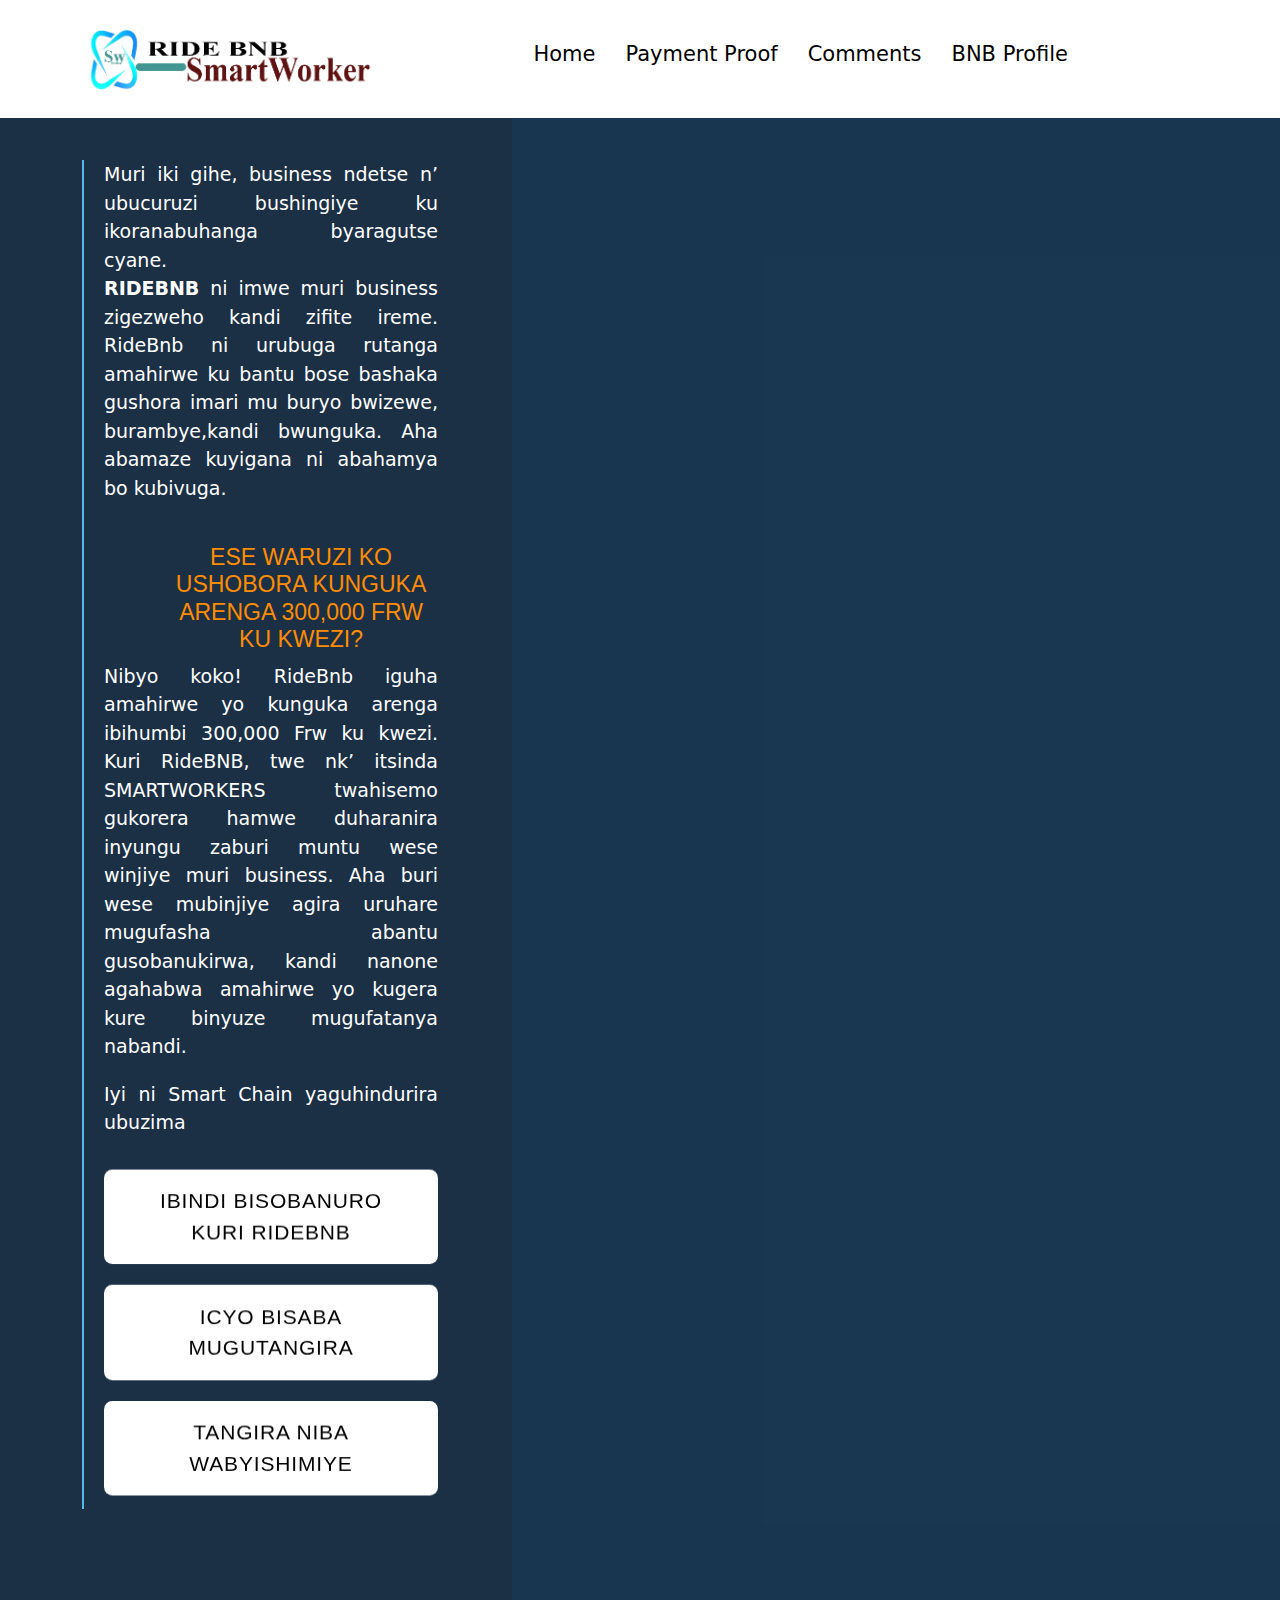
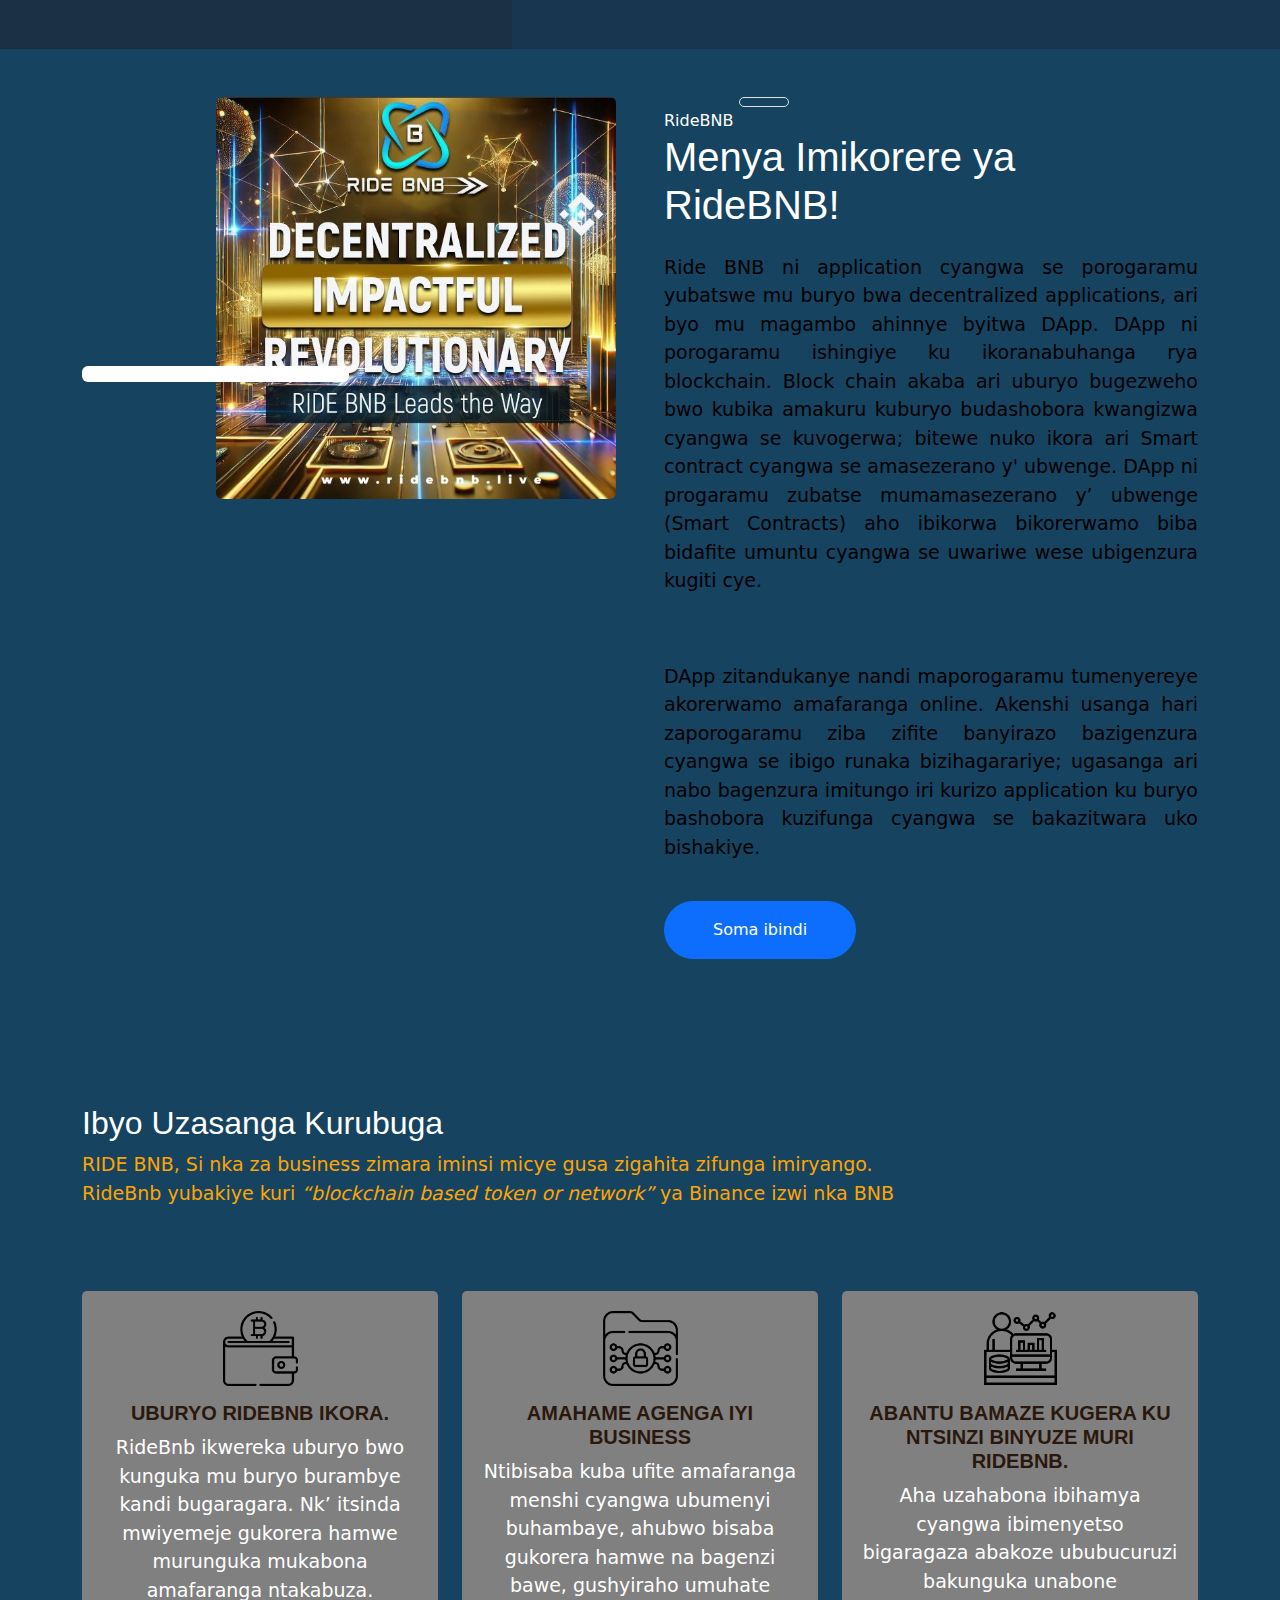
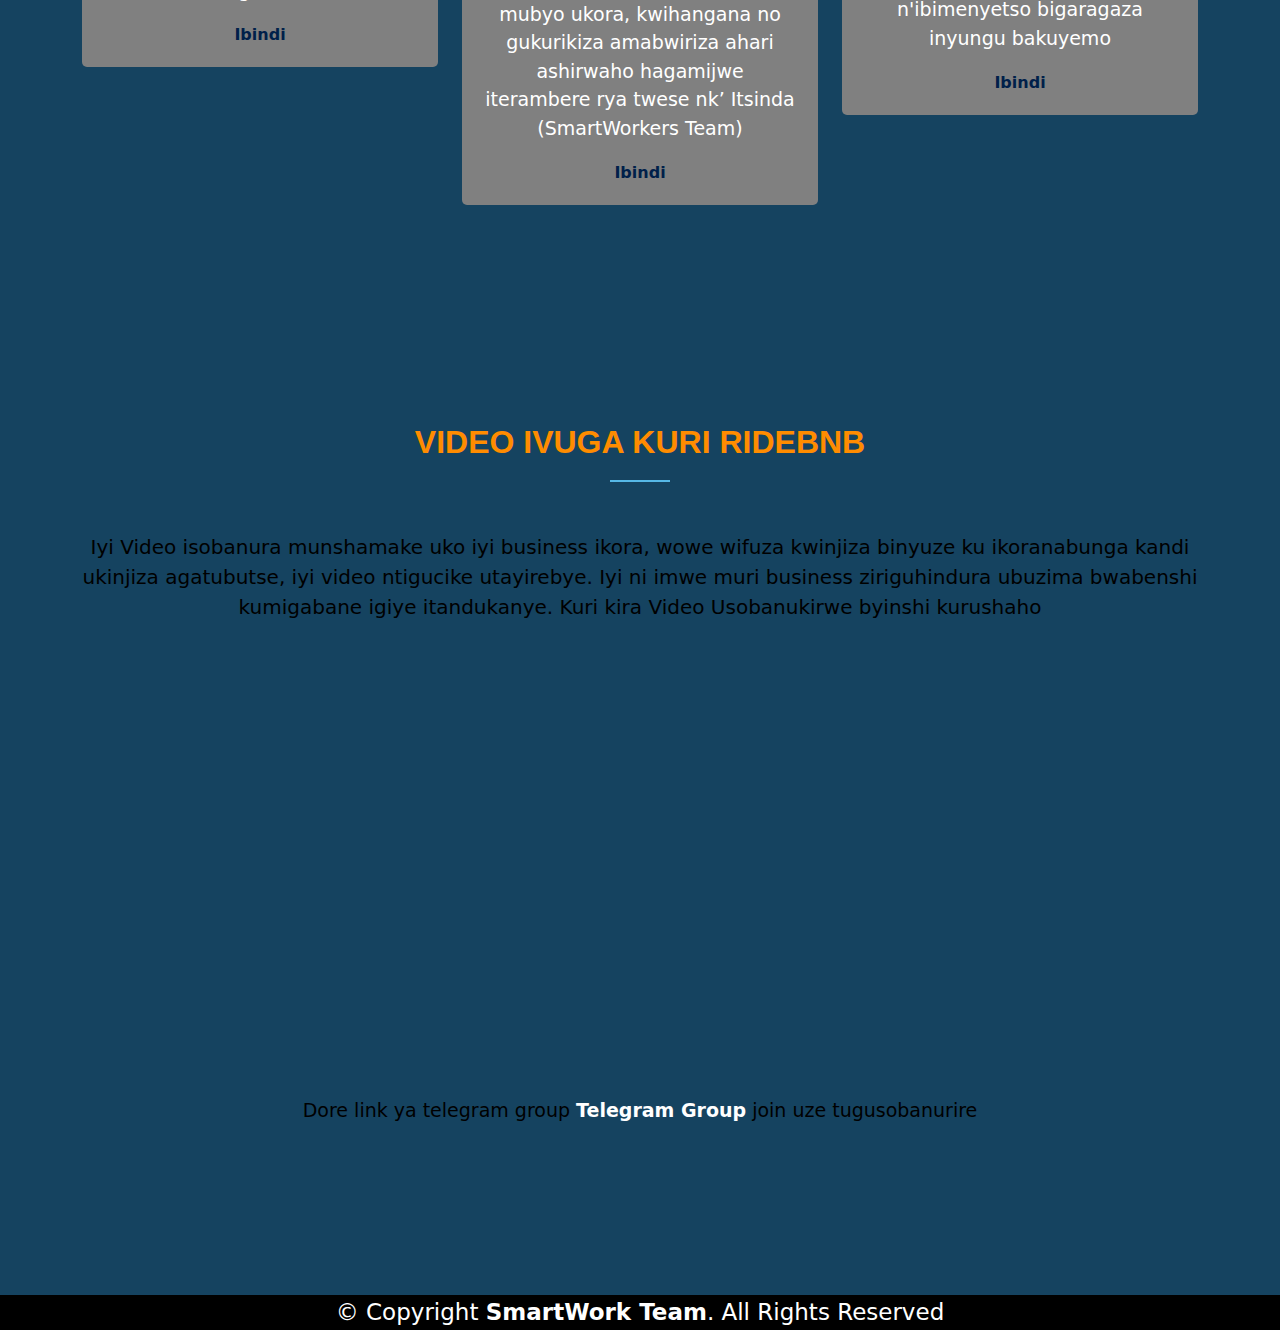
==== index.html @ 7c477621 "index.html" ====
<!DOCTYPE html>
<html lang="en">
<meta http-equiv="content-type" content="text/html;charset=UTF-8" />
<head>
  <meta charset="utf-8">
  <meta content="width=device-width, initial-scale=1.0" name="viewport">
  
  <title>RIDEBNB SmartWorkers</title>  
  
  <link href="favicon.png" rel="icon">

  <!-- Google Fonts -->
  <link rel="preconnect" href="https://fonts.googleapis.com/">
  <link rel="preconnect" href="https://fonts.gstatic.com/" crossorigin>
  

  <!-- Vendor CSS Files --><link href="bootstrap.min.css" rel="stylesheet">
  <link href="bootstrap-icons.css" rel="stylesheet">
  <link href="aos.css" rel="stylesheet">
  <link href="glightbox.min.css" rel="stylesheet">
  <link href="swiper-bundle.min.css" rel="stylesheet">
  <link href="remixicon.css" rel="stylesheet">
  
  <!-- Template Main CSS File -->
  <link href="main.css" rel="stylesheet">


  
  
</head>

<body style="background-color:  #154360;">
    
 <header style="background-color:  white;" id="header" class="header d-flex align-items-center fixed-top">
    <div class="container-fluid container-xl d-flex align-items-center justify-content-between">

      <a  href="index.html" class="logo d-flex align-items-center">
        <img src="logo_blanc_v2.png" alt="SmartWorkers team">
      </a>

      <i class="mobile-nav-toggle mobile-nav-show bi bi-list">👇</i>
      <i class="mobile-nav-toggle mobile-nav-hide d-none bi bi-x">❌</i>

      <nav id="navbar" class="navbar">
        <ul>
          <li><a  style="color: black; font-size: 21px;" href="index.html">Home</a></li>
          
          <li><a  style="color: black; font-size: 21px;" href="services.html">Payment Proof </a></li>
          
          <li><a  style="color: black; font-size: 21px;" href="comments.html">Comments</a></li>
           <li><a   style="color: black; font-size: 21px;" href="RideBnB 2.0 New.pdf">BNB Profile</a></li>
           <li><a  href="live.html" class="glightbox btn-watch-video d-flex align-items-center"><img src="live.gif"   alt="" width="100px"></a></li>
        </ul>
      </nav><!-- .navbar -->
    </div>
    
  </header><!-- End Header -->
  <!-- ======= Hero Section ======= -->
 <!-- ======= Hero Section ======= -->
  <section id="hero" class="hero d-flex align-items-center">
    <div class="container">
      <div class="row">
        <div class="col-xl-4">
         
          <blockquote data-aos="fade-up" data-aos-delay="100">
            <p>Muri iki gihe, business ndetse n’ ubucuruzi bushingiye ku ikoranabuhanga byaragutse cyane.<br>
<b >RIDEBNB</b> ni imwe muri business zigezweho kandi zifite ireme</b>. RideBnb ni urubuga rutanga amahirwe ku bantu bose bashaka gushora imari mu buryo bwizewe, burambye,kandi bwunguka. Aha abamaze kuyigana ni abahamya bo kubivuga. </p> <br><h4 style="color:darkorange; text-align:center;">ESE WARUZI KO USHOBORA KUNGUKA ARENGA 300,000 FRW KU KWEZI?</h4>  
            <p>Nibyo koko! RideBnb iguha amahirwe yo kunguka arenga ibihumbi  300,000 Frw ku kwezi.
 Kuri RideBNB, twe nk’ itsinda SMARTWORKERS twahisemo gukorera hamwe duharanira inyungu zaburi muntu wese winjiye muri business. Aha buri wese mubinjiye agira uruhare mugufasha abantu gusobanukirwa, kandi nanone agahabwa amahirwe yo kugera
kure binyuze mugufatanya nabandi. </p>
            <p>Iyi ni Smart Chain yaguhindurira ubuzima</p>
<mainn>
  <a href="about.html"><button><spann>Ibindi bisobanuro kuri RideBNB</spann></button></a>
    <a href="ibisabwa.html"><button>Icyo bisaba Mugutangira</button></a>
    <a href="error.html"><button>Tangira niba wabyishimiye</button></a>
</mainn>
            <p></p>
            <p></p>
          </blockquote>
          

        </div>
        
      
    </div>
  </section><!-- End Hero Section -->




<!-- About Start -->
    <div style="background-color:  #154360; color:white" class="container-xxl py-5">
        <div class="container">
            <div class="row g-5">
                <div class="col-lg-6 wow fadeIn" data-wow-delay="0.1s">
                    <div class="d-flex flex-column">
                        <img class="img-fluid rounded w-75 align-self-end" src="about-1.jpg" alt="">
                        <img class="img-fluid rounded w-50 bg-white pt-3 pe-3" src="https://www.r2r.pro/hero.png" alt="" style="margin-top: -25%;">
                    </div>
                </div>
                <div class="col-lg-6 wow fadeIn" data-wow-delay="0.5s">
                 RideBNB
                    <p class="d-inline-block border rounded-pill py-1 px-4"> </p>
                    <h1 class="mb-4" >Menya Imikorere ya RideBNB!</h1>
                    <p style="color:black; text-align: justify;">Ride BNB ni application cyangwa se porogaramu yubatswe mu buryo bwa decentralized applications, ari byo mu magambo ahinnye byitwa DApp. DApp ni porogaramu ishingiye ku 
ikoranabuhanga rya blockchain. Block chain akaba ari uburyo bugezweho bwo kubika amakuru kuburyo budashobora kwangizwa cyangwa se kuvogerwa; bitewe nuko ikora ari 
Smart contract cyangwa se amasezerano y' ubwenge. DApp ni progaramu zubatse mumamasezerano y’ ubwenge (Smart Contracts) aho ibikorwa bikorerwamo biba bidafite umuntu cyangwa se uwariwe wese ubigenzura kugiti cye. </p><br><br>
                    <p style="color:black;  text-align: justify;" class="mb-4">DApp zitandukanye nandi maporogaramu tumenyereye akorerwamo amafaranga online. Akenshi usanga hari zaporogaramu ziba zifite banyirazo bazigenzura cyangwa se ibigo  runaka bizihagarariye; ugasanga ari nabo bagenzura imitungo iri kurizo application ku buryo bashobora kuzifunga cyangwa se bakazitwara uko bishakiye. </p>
                    <p>
                    <a class="btn btn-primary rounded-pill py-3 px-5 mt-3" href="about.html">Soma ibindi</a>
                </div>
            </div>
        </div>
    </div>
    <!-- About End -->



  <br>  <br>
  <section class="service_section layout_padding" style="background-image: url('https://i.makeagif.com/media/5-16-2018/WIKVPz.gif');">
     <svg id="underwater-scene" xmlns="http://www.w3.org/2000/svg">
    <div class="service_container" >
      <div class="container ">
        <div class="heading_container heading_center" style="margin-top:-20%">
          <h2 style="color:White">  <br>  <br>
            Ibyo <span style="color:White;" > Uzasanga Kurubuga</span>
          </h2>
          <p style="color:orange;>
            <b style="color:red; font-size: 20px;"> RIDE BNB,</b> Si nka za business zimara iminsi micye gusa zigahita zifunga imiryango.<br>
RideBnb yubakiye kuri <i>“blockchain based token or network”</i> ya Binance izwi nka BNB
          </p>
        </div>
        <div class="row">
          <div class="col-md-4 ">
            <div class="box ">
              <div class="img-box">
                <img src="s1.png" alt="">
              </div>
              <div class="detail-box">
                <h5>
                  Uburyo RideBnb ikora.
                </h5>
                <p>
                  RideBnb ikwereka uburyo bwo kunguka mu buryo
burambye kandi bugaragara. Nk’ itsinda mwiyemeje gukorera hamwe
murunguka mukabona amafaranga ntakabuza. 
                </p>
                <a href="">
                  Ibindi
                </a>
              </div>
            </div>
          </div>
          <div class="col-md-4 ">
            <div class="box ">
              <div class="img-box">
                <img src="s2.png" alt="">
              </div>
              <div class="detail-box">
                <h5>
                  Amahame agenga iyi business
                </h5>
                <p>
                  Ntibisaba kuba ufite amafaranga menshi cyangwa ubumenyi buhambaye, ahubwo bisaba
gukorera hamwe na bagenzi bawe, gushyiraho umuhate mubyo ukora, kwihangana no
gukurikiza amabwiriza ahari ashirwaho hagamijwe iterambere rya twese nk’ Itsinda
(SmartWorkers Team)
                </p>
                <a href="">
                  Ibindi
                </a>
              </div>
            </div>
          </div>
          <div class="col-md-4 ">
            <div class="box ">
              <div class="img-box">
                <img src="s3.png" alt="">
              </div>
              <div class="detail-box" style="font-size: 16px;">
                <h5>
                  Abantu bamaze kugera ku ntsinzi binyuze muri RideBnb.

                </h5>
                <p>
                  Aha uzahabona ibihamya cyangwa ibimenyetso bigaragaza abakoze ububucuruzi bakunguka unabone n'ibimenyetso bigaragaza inyungu bakuyemo 
                </p>
                <a href="services.html">
                  Ibindi
                </a>
              </div>
            </div>
          </div>
        </div>
        
      </div>
    </div>
  </section>


  <main id="main">
    <!-- ======= Our Services Section ======= -->
  <br>  <br><section  id="services-list" class="services-list">
      <div class="container" data-aos="fade-up">

        <div class="section-header">
          <h2 style="color: darkorange;">VIDEO IVUGA KURI RIDEBNB</h2>

        </div>
<center>
 <p  style="font-size:20px; color:black;"> Iyi Video isobanura munshamake uko iyi business ikora, wowe wifuza kwinjiza binyuze ku ikoranabunga kandi ukinjiza agatubutse, iyi video ntigucike utayirebye.  Iyi ni imwe muri business ziriguhindura ubuzima bwabenshi kumigabane igiye itandukanye. Kuri kira Video Usobanukirwe byinshi kurushaho </p> <br> <br> <br>  

    <iframe width="70%" height="350" src="https://www.youtube.com/embed/AanN0QHMJmI?si=eK7J3JL9geTTSZDo" title="YouTube video player" frameborder="0" allow="accelerometer; autoplay; clipboard-write; encrypted-media; gyroscope; picture-in-picture; web-share" referrerpolicy="strict-origin-when-cross-origin" allowfullscreen></iframe>

    <p  style="color:black">Dore link ya telegram group <a href="https://t.me/+UYAE3NHgS7s4ZTBk"><b style="color:white"> Telegram Group</b></a> join uze tugusobanurire</p> 
  </div>
    <br><br><br>
   </center>

  </section>
  </main>
  <div class="footer-legal" style="background-color: black; height:100%">
  <div class="container">
    <div class="copyright" style="text-align:center; color:white; font-size:23px">
      &copy; Copyright <strong><span>SmartWork Team</span></strong>. All Rights Reserved
    </div>
    
 <!-- Vendor JS Files -->
  <script src="bootstrap.bundle.min.js"></script>
  <script src="aos.js"></script>
  <script src="glightbox.min.js"></script>
  <script src="swiper-bundle.min.js"></script>
  <script src="isotope.pkgd.min.js"></script>
  <script src="validate.js"></script>

  
  <script src="main.js"></script>


</body>

</html>
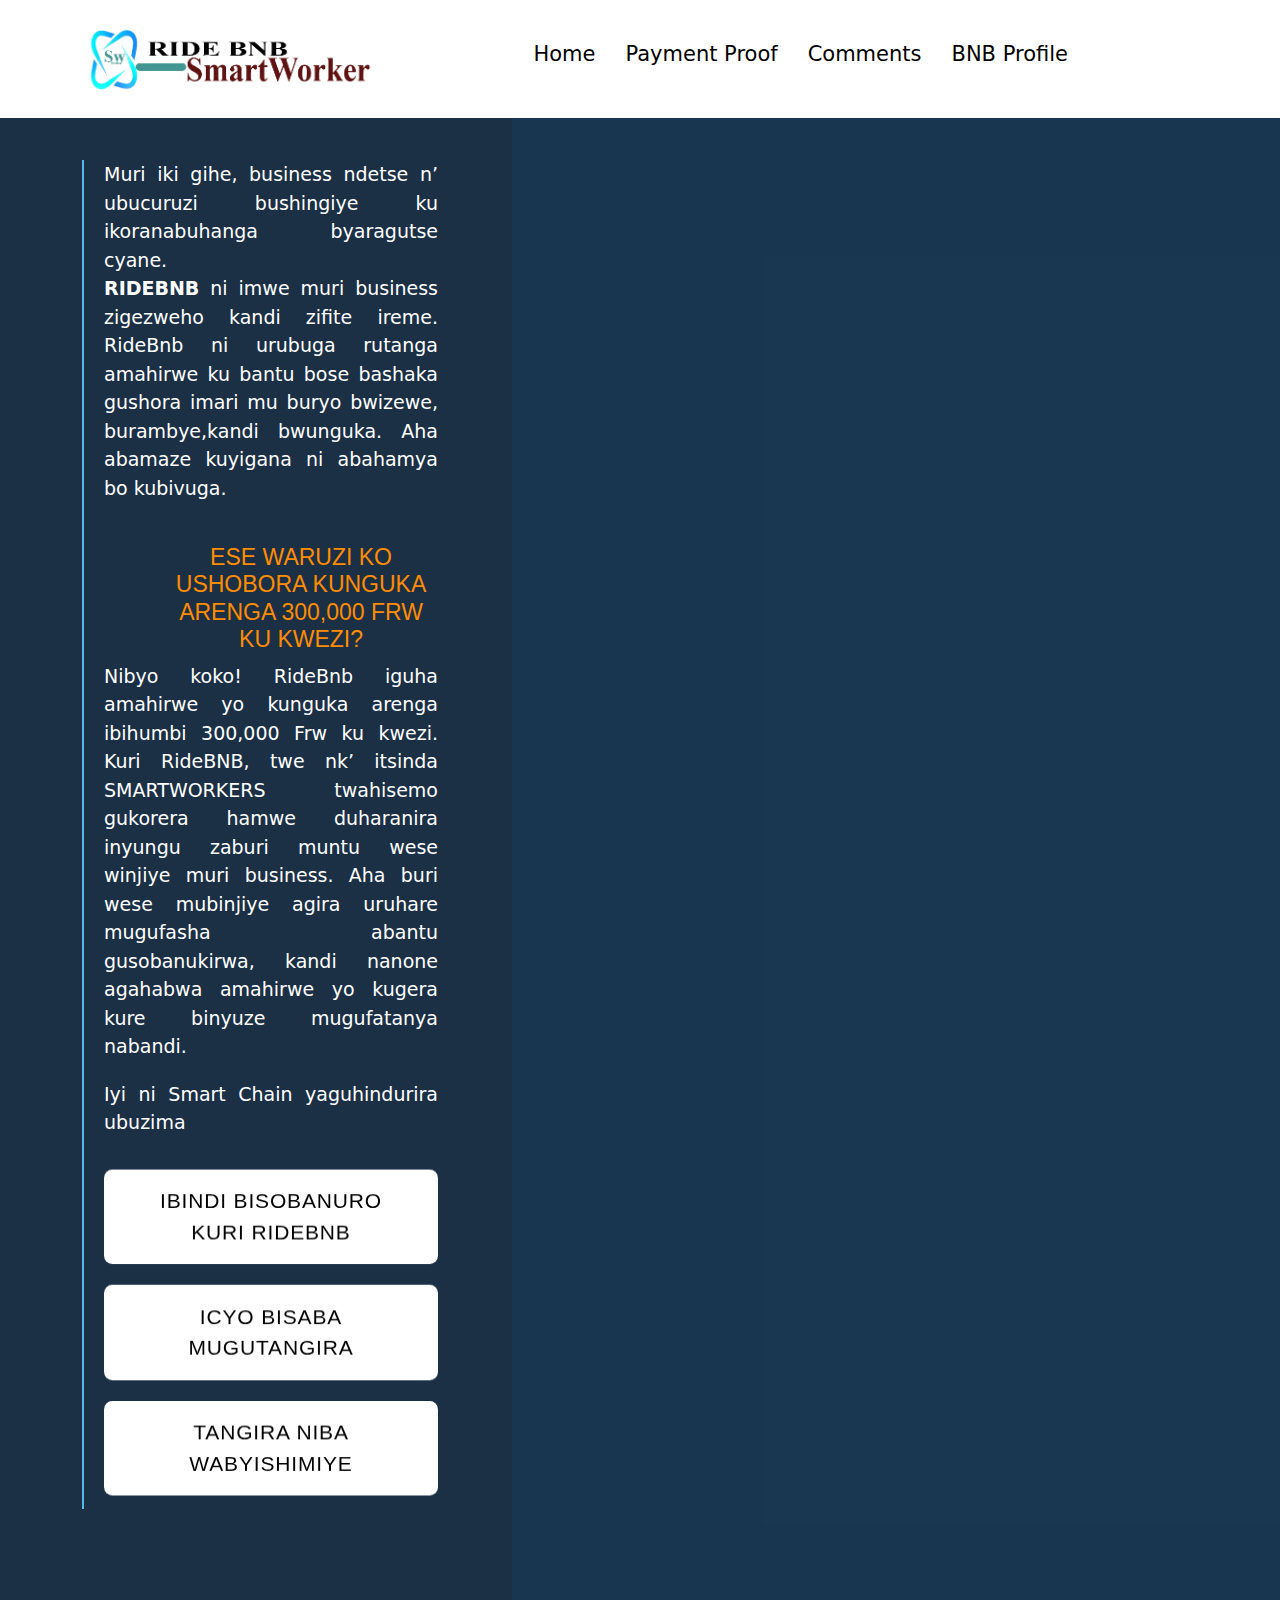
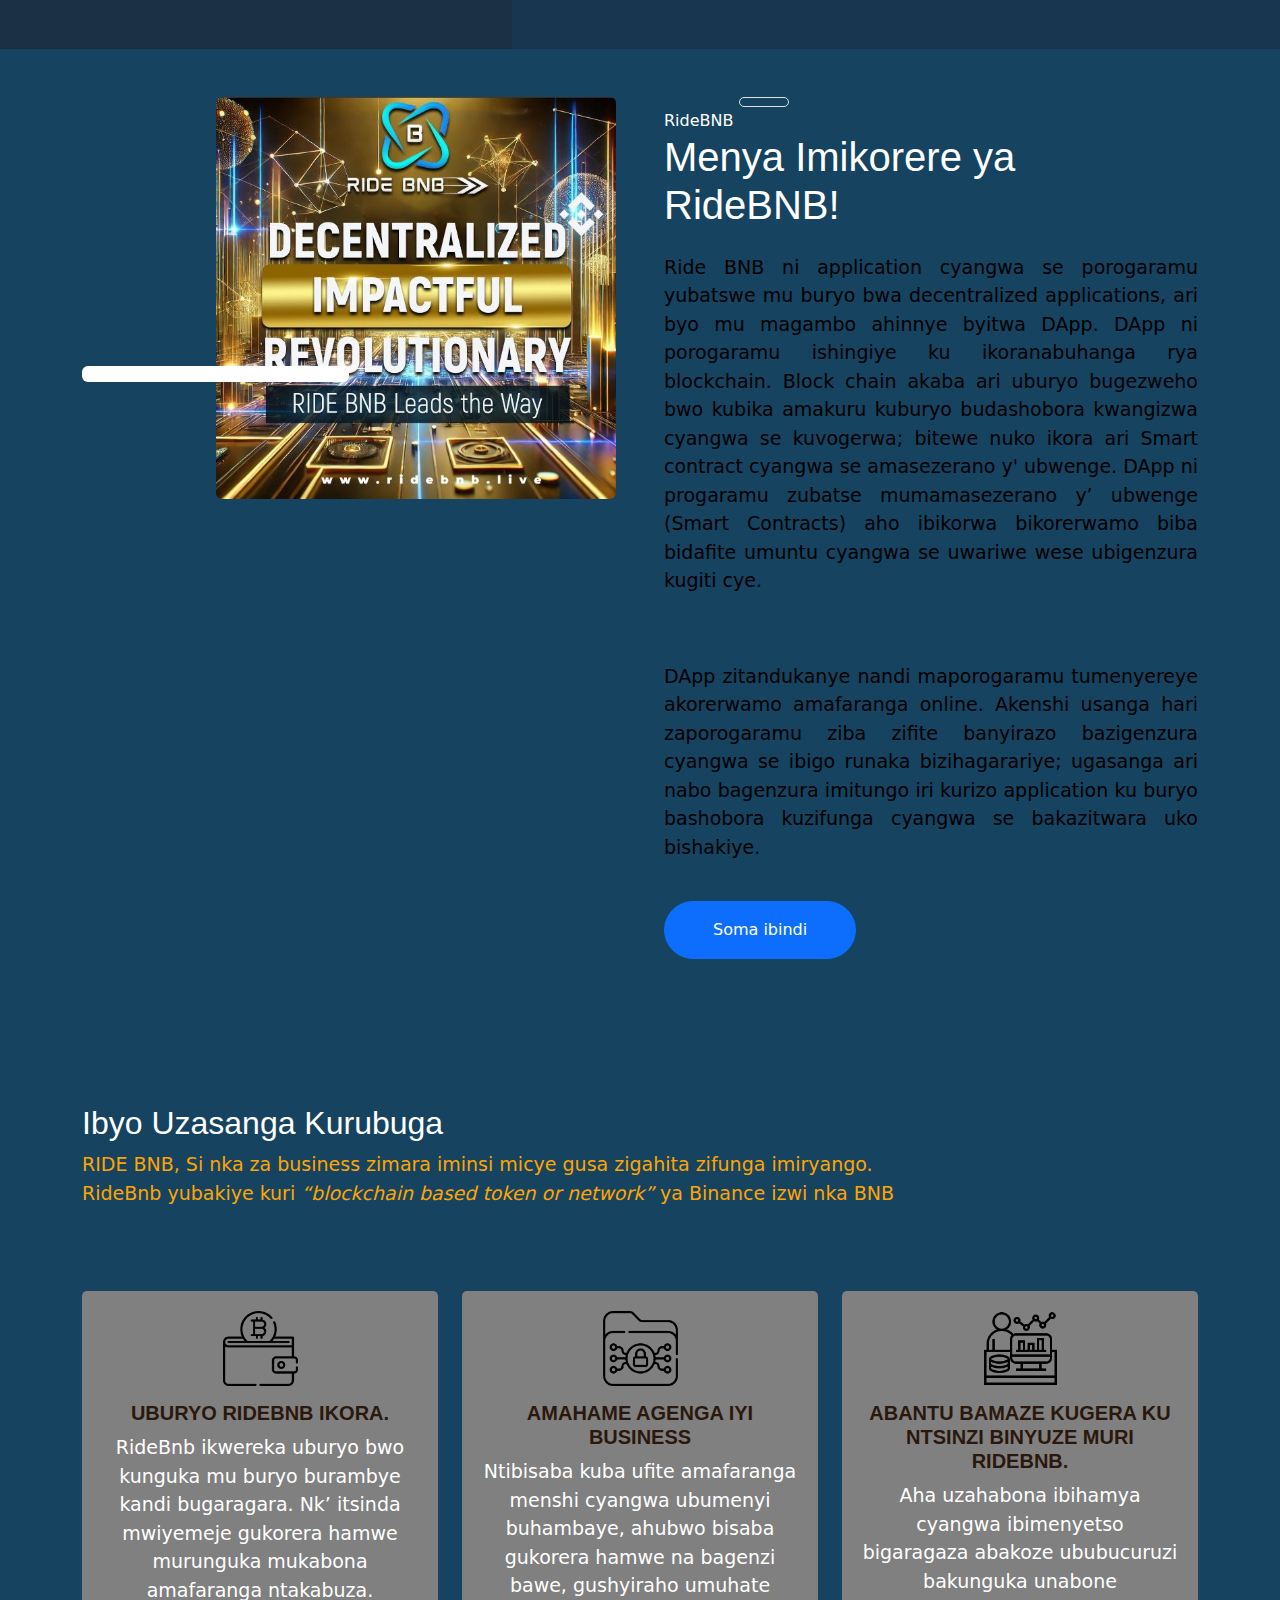
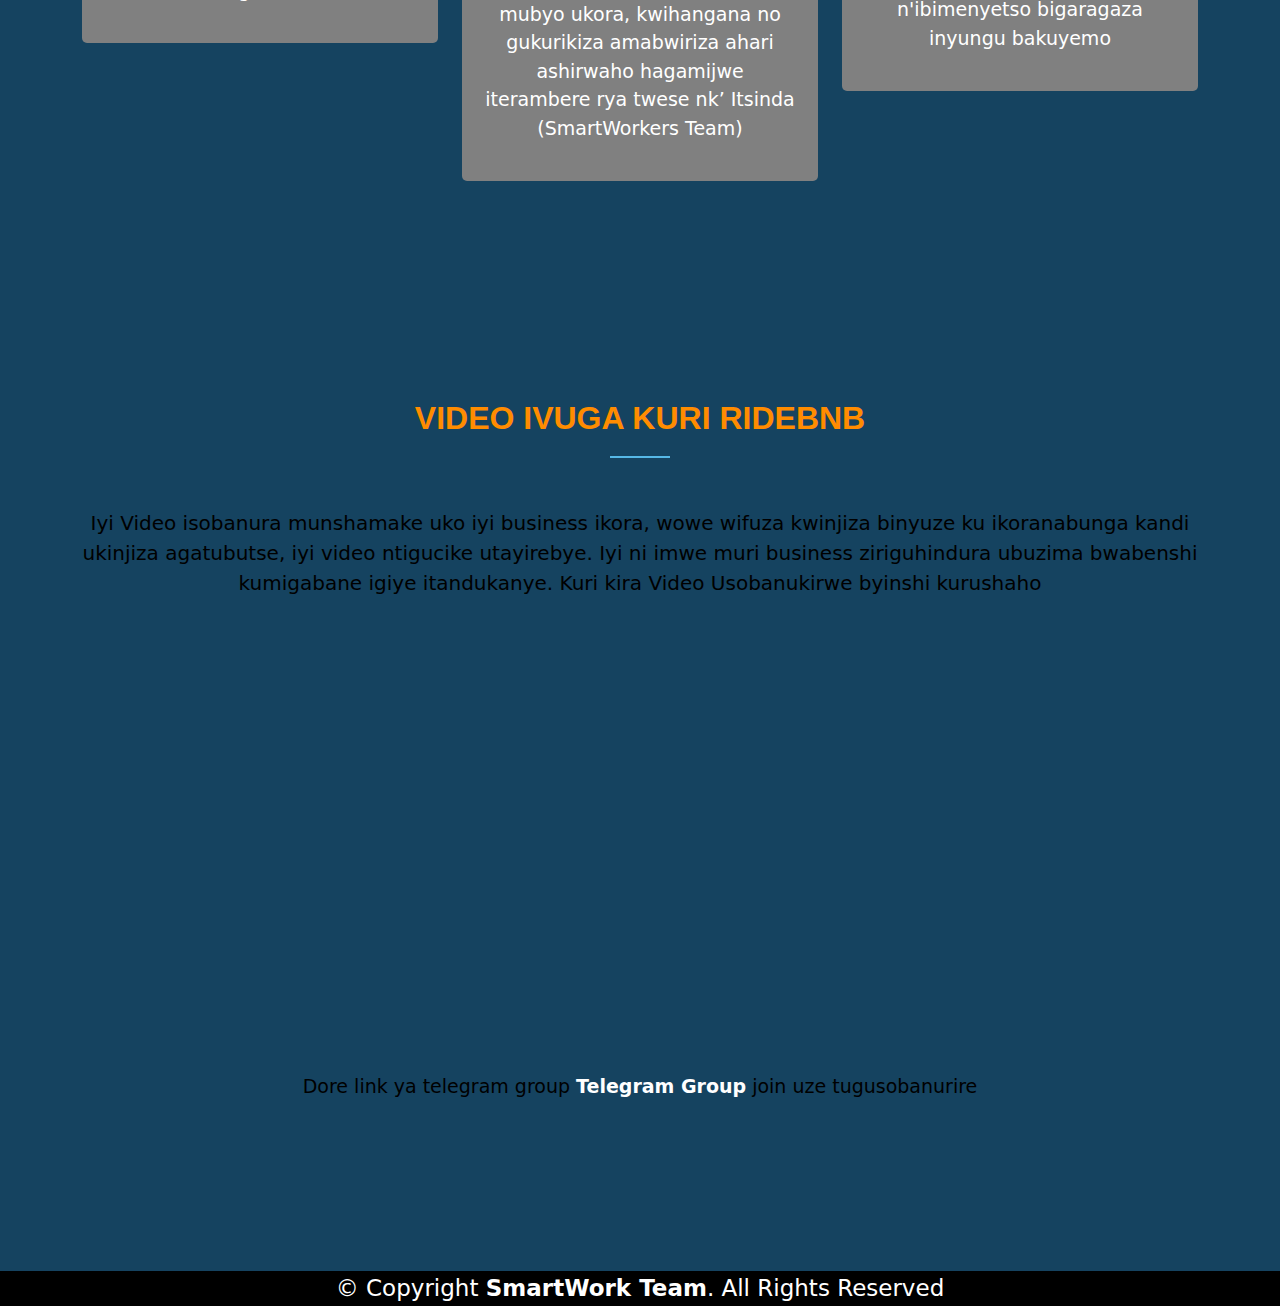
==== commit 2d260bb1: "index.html" ====
--- a/index.html
+++ b/index.html
@@ -38,7 +38,7 @@
         <img src="logo_blanc_v2.png" alt="SmartWorkers team">
       </a>
 
-      <i class="mobile-nav-toggle mobile-nav-show bi bi-list">👇</i>
+      <i class="mobile-nav-toggle mobile-nav-show bi bi-list"> <b style="color: black;"> ☰ </b> </i>
       <i class="mobile-nav-toggle mobile-nav-hide d-none bi bi-x">❌</i>
 
       <nav id="navbar" class="navbar">
@@ -145,9 +145,7 @@
 burambye kandi bugaragara. Nk’ itsinda mwiyemeje gukorera hamwe
 murunguka mukabona amafaranga ntakabuza. 
                 </p>
-                <a href="">
-                  Ibindi
-                </a>
+               
               </div>
             </div>
           </div>
@@ -166,9 +164,7 @@
 gukurikiza amabwiriza ahari ashirwaho hagamijwe iterambere rya twese nk’ Itsinda
 (SmartWorkers Team)
                 </p>
-                <a href="">
-                  Ibindi
-                </a>
+                
               </div>
             </div>
           </div>
@@ -185,9 +181,7 @@
                 <p>
                   Aha uzahabona ibihamya cyangwa ibimenyetso bigaragaza abakoze ububucuruzi bakunguka unabone n'ibimenyetso bigaragaza inyungu bakuyemo 
                 </p>
-                <a href="services.html">
-                  Ibindi
-                </a>
+                
               </div>
             </div>
           </div>
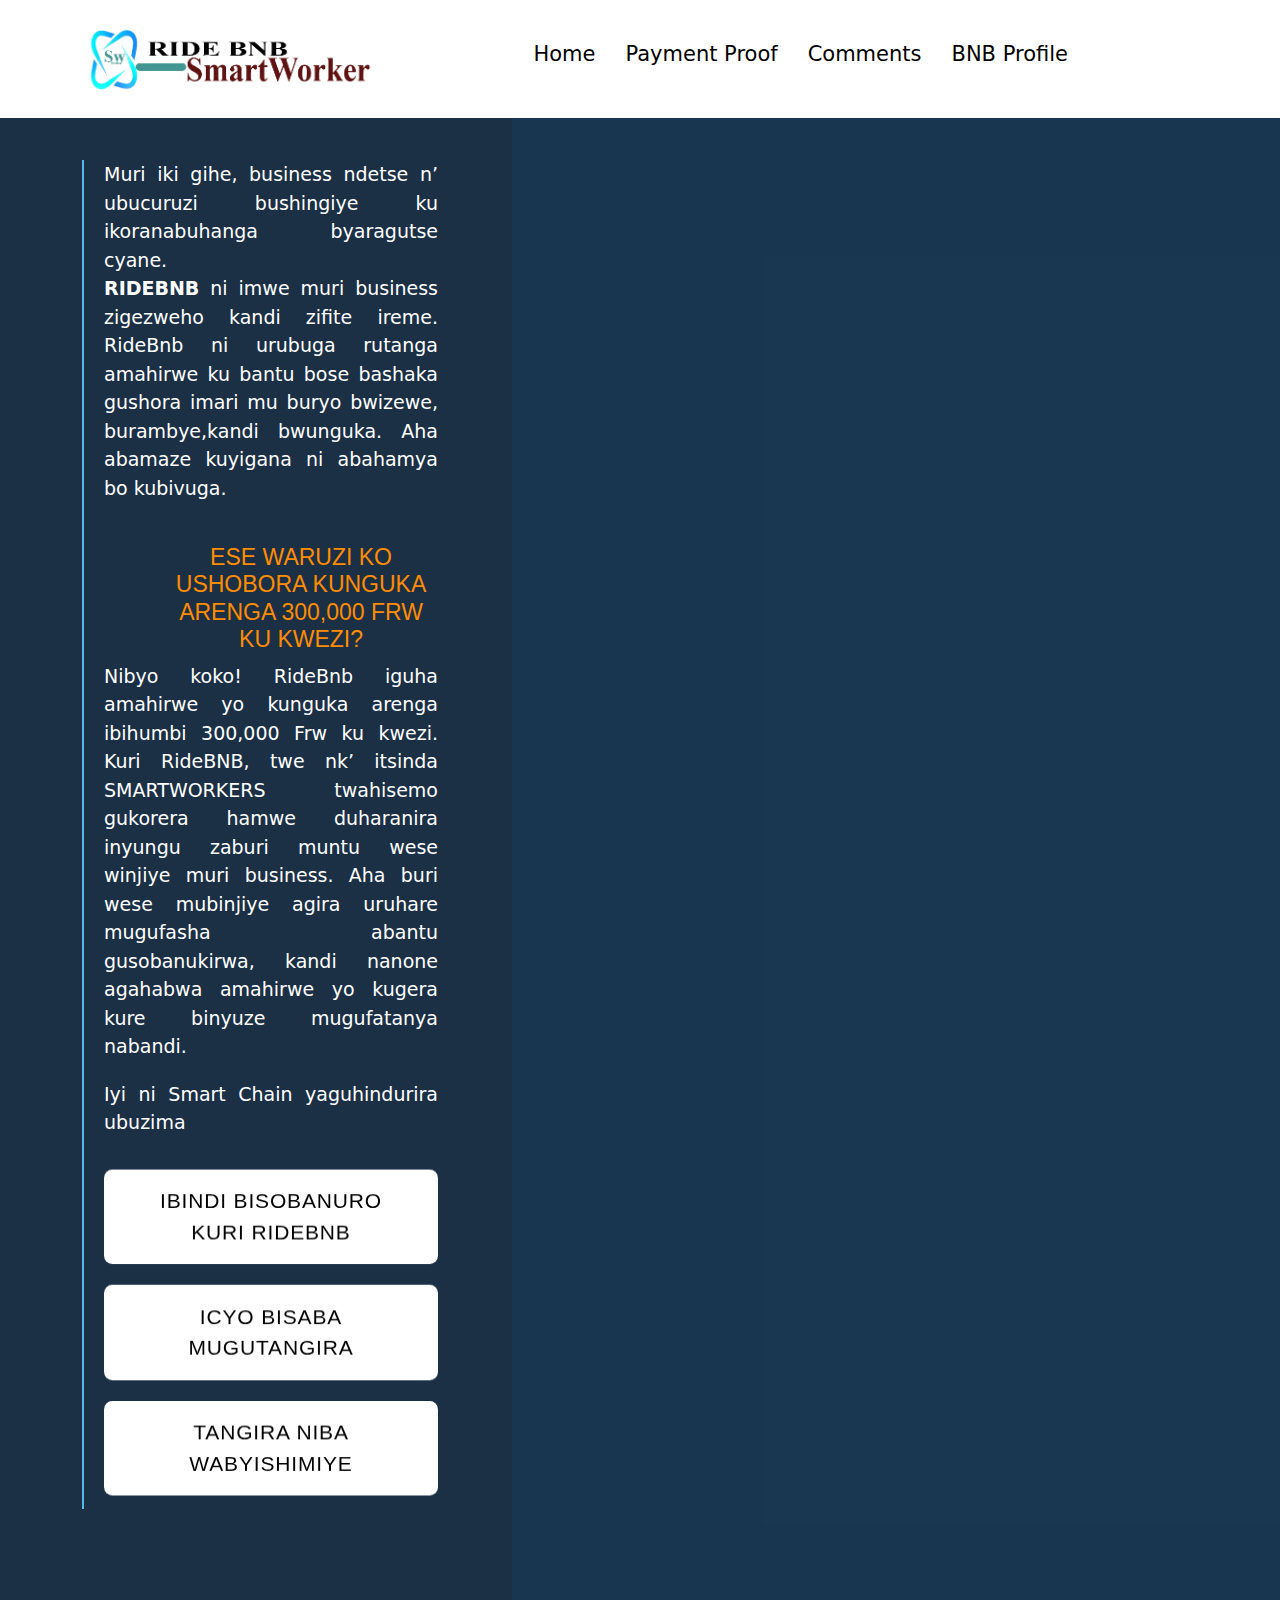
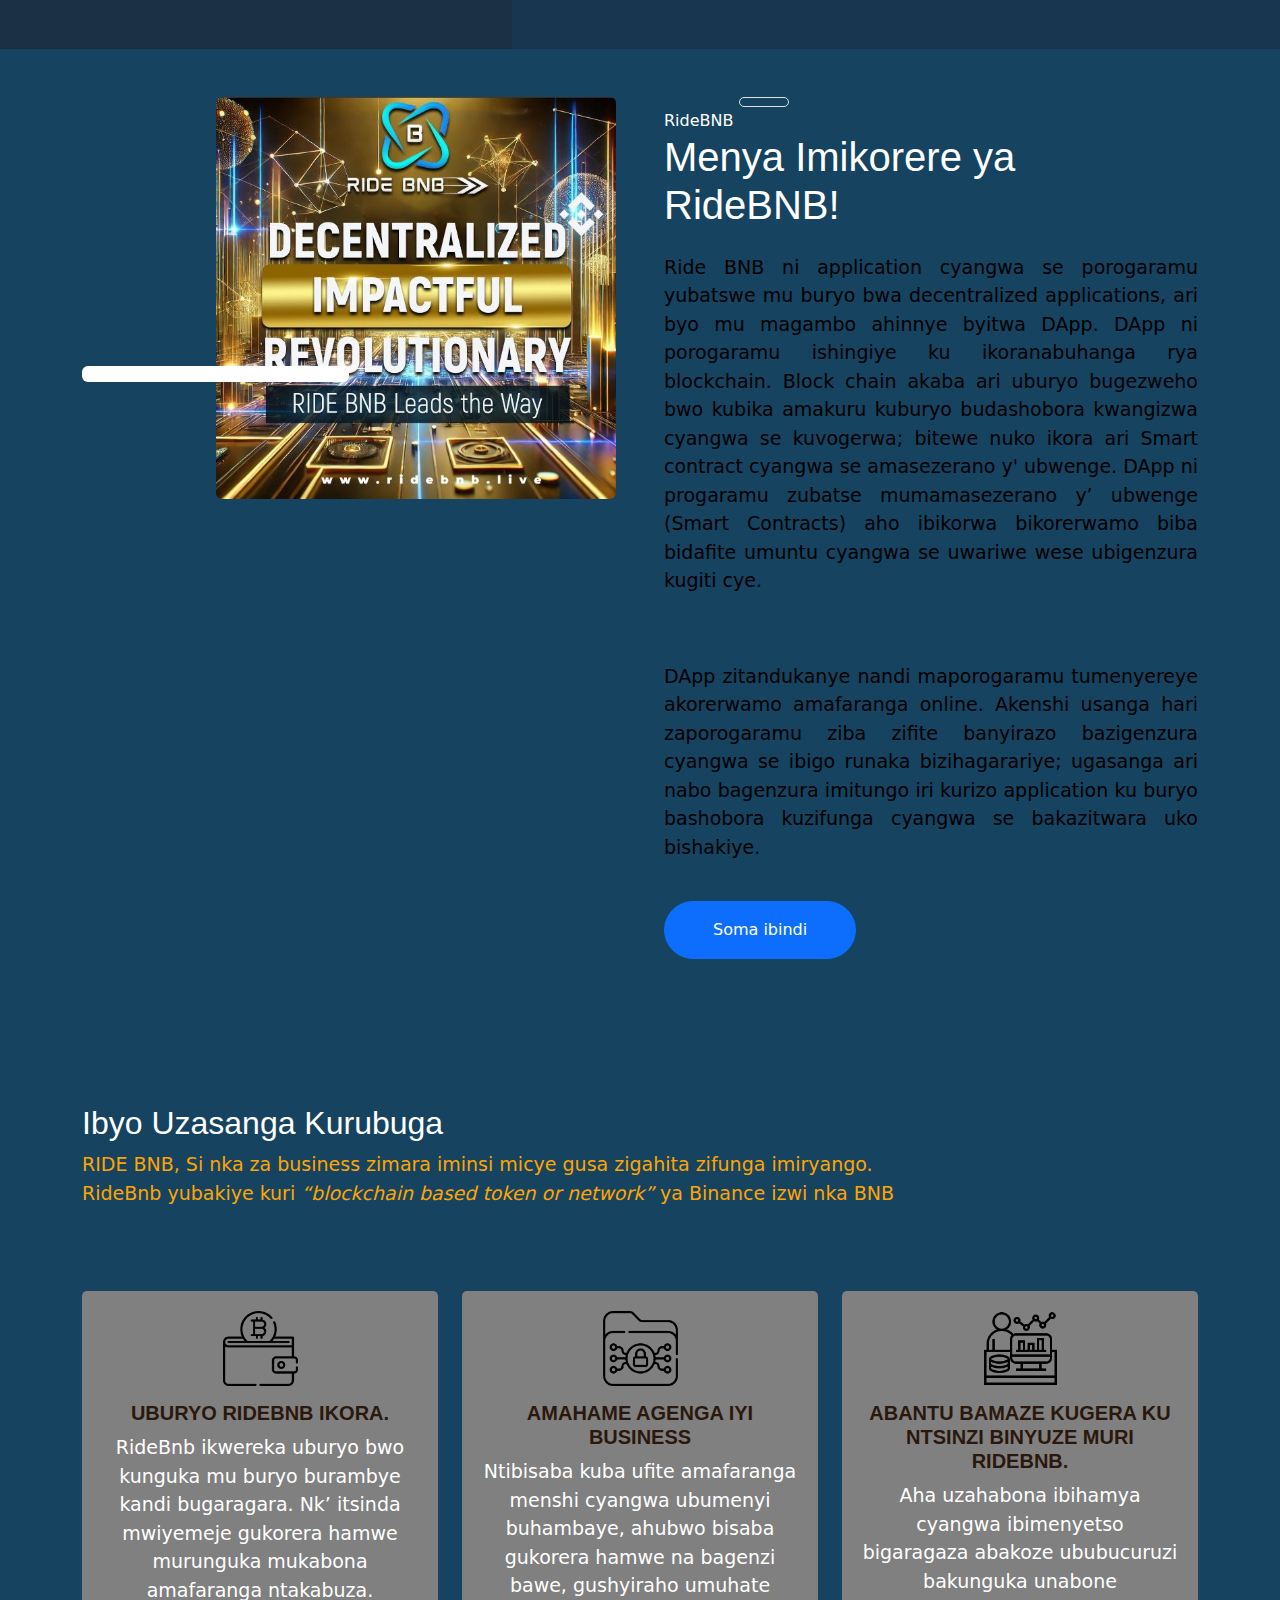
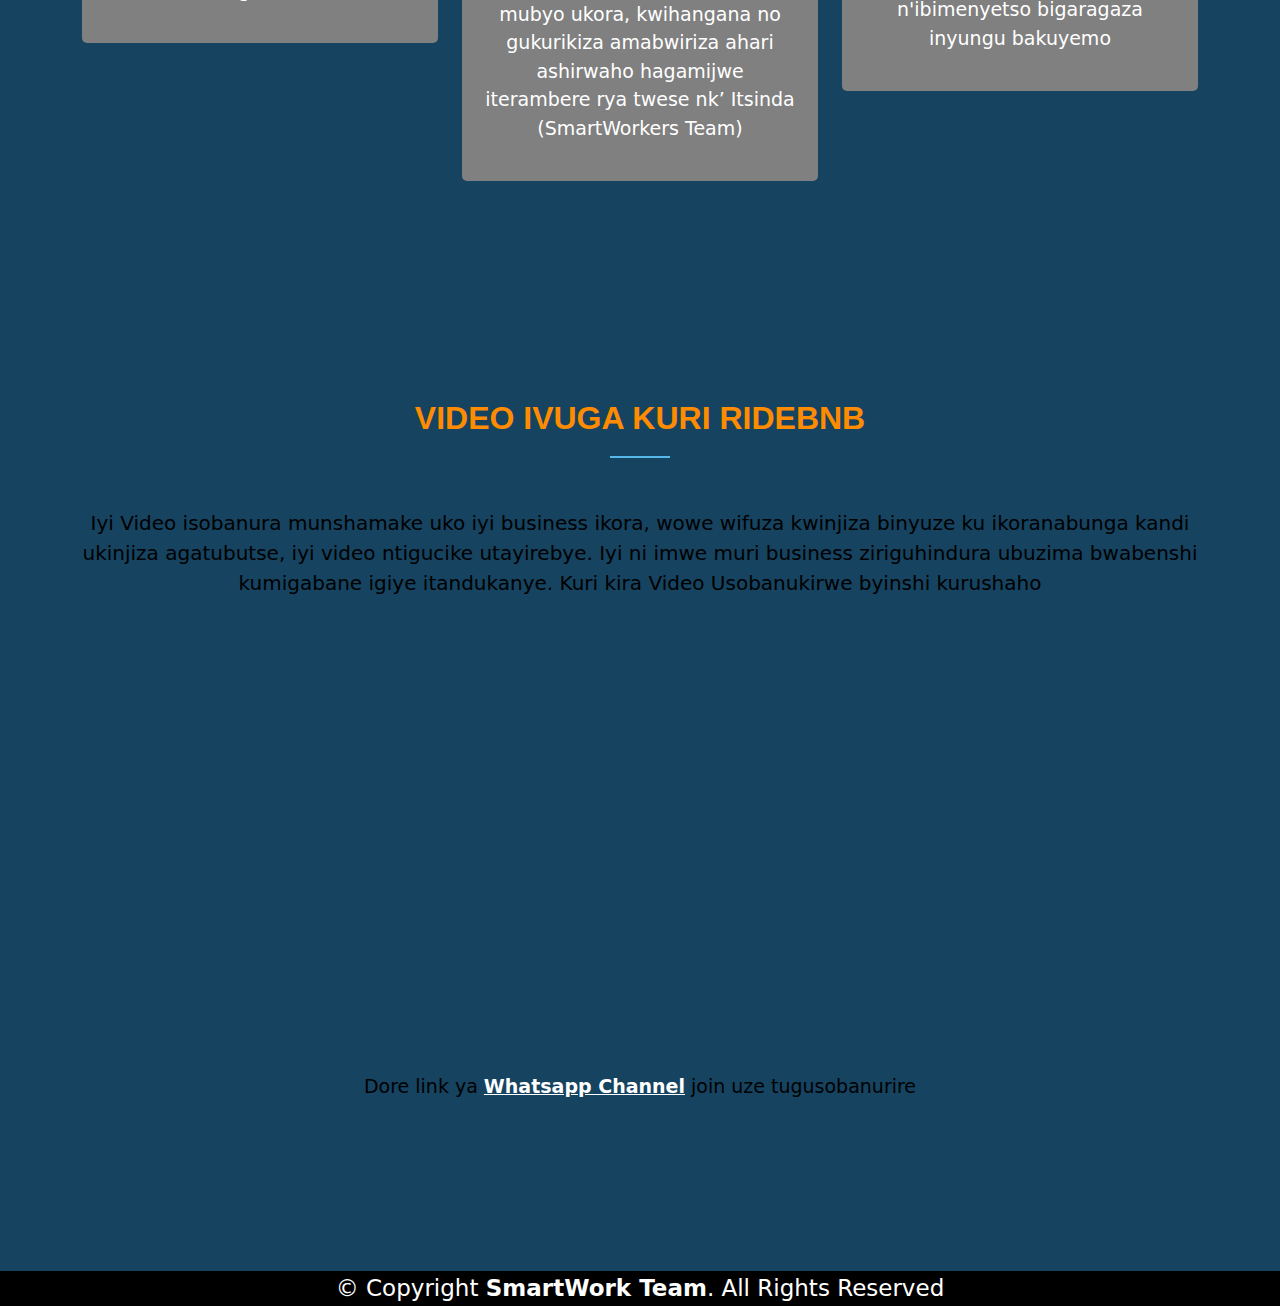
==== commit 796666e4: "index.html" ====
--- a/index.html
+++ b/index.html
@@ -206,7 +206,7 @@
 
     <iframe width="70%" height="350" src="https://www.youtube.com/embed/AanN0QHMJmI?si=eK7J3JL9geTTSZDo" title="YouTube video player" frameborder="0" allow="accelerometer; autoplay; clipboard-write; encrypted-media; gyroscope; picture-in-picture; web-share" referrerpolicy="strict-origin-when-cross-origin" allowfullscreen></iframe>
 
-    <p  style="color:black">Dore link ya telegram group <a href="https://t.me/+UYAE3NHgS7s4ZTBk"><b style="color:white"> Telegram Group</b></a> join uze tugusobanurire</p> 
+    <p  style="color:black">Dore link ya  <a href="https://whatsapp.com/channel/0029VaxggpaEquiIdW9rCx3g"><b style="color:white"><u> Whatsapp Channel</u></b></a> join uze tugusobanurire</p> 
   </div>
     <br><br><br>
    </center>
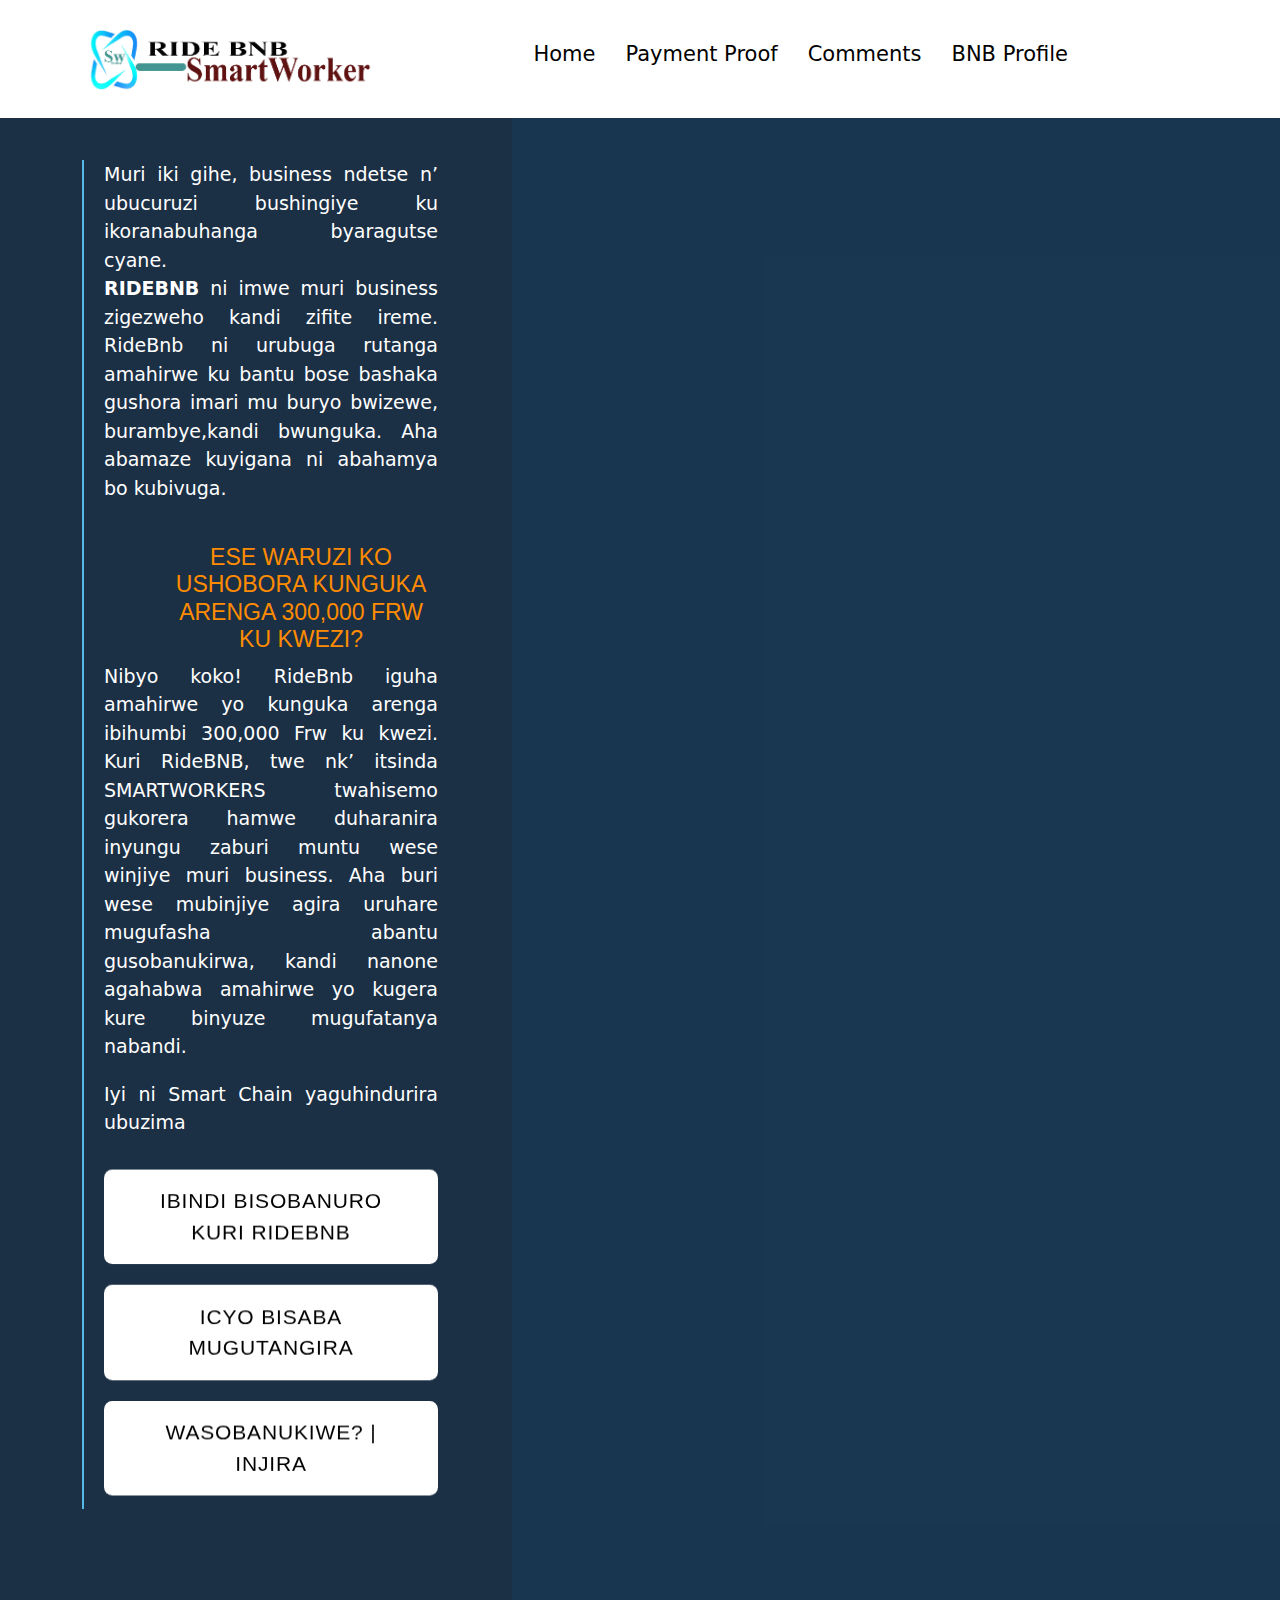
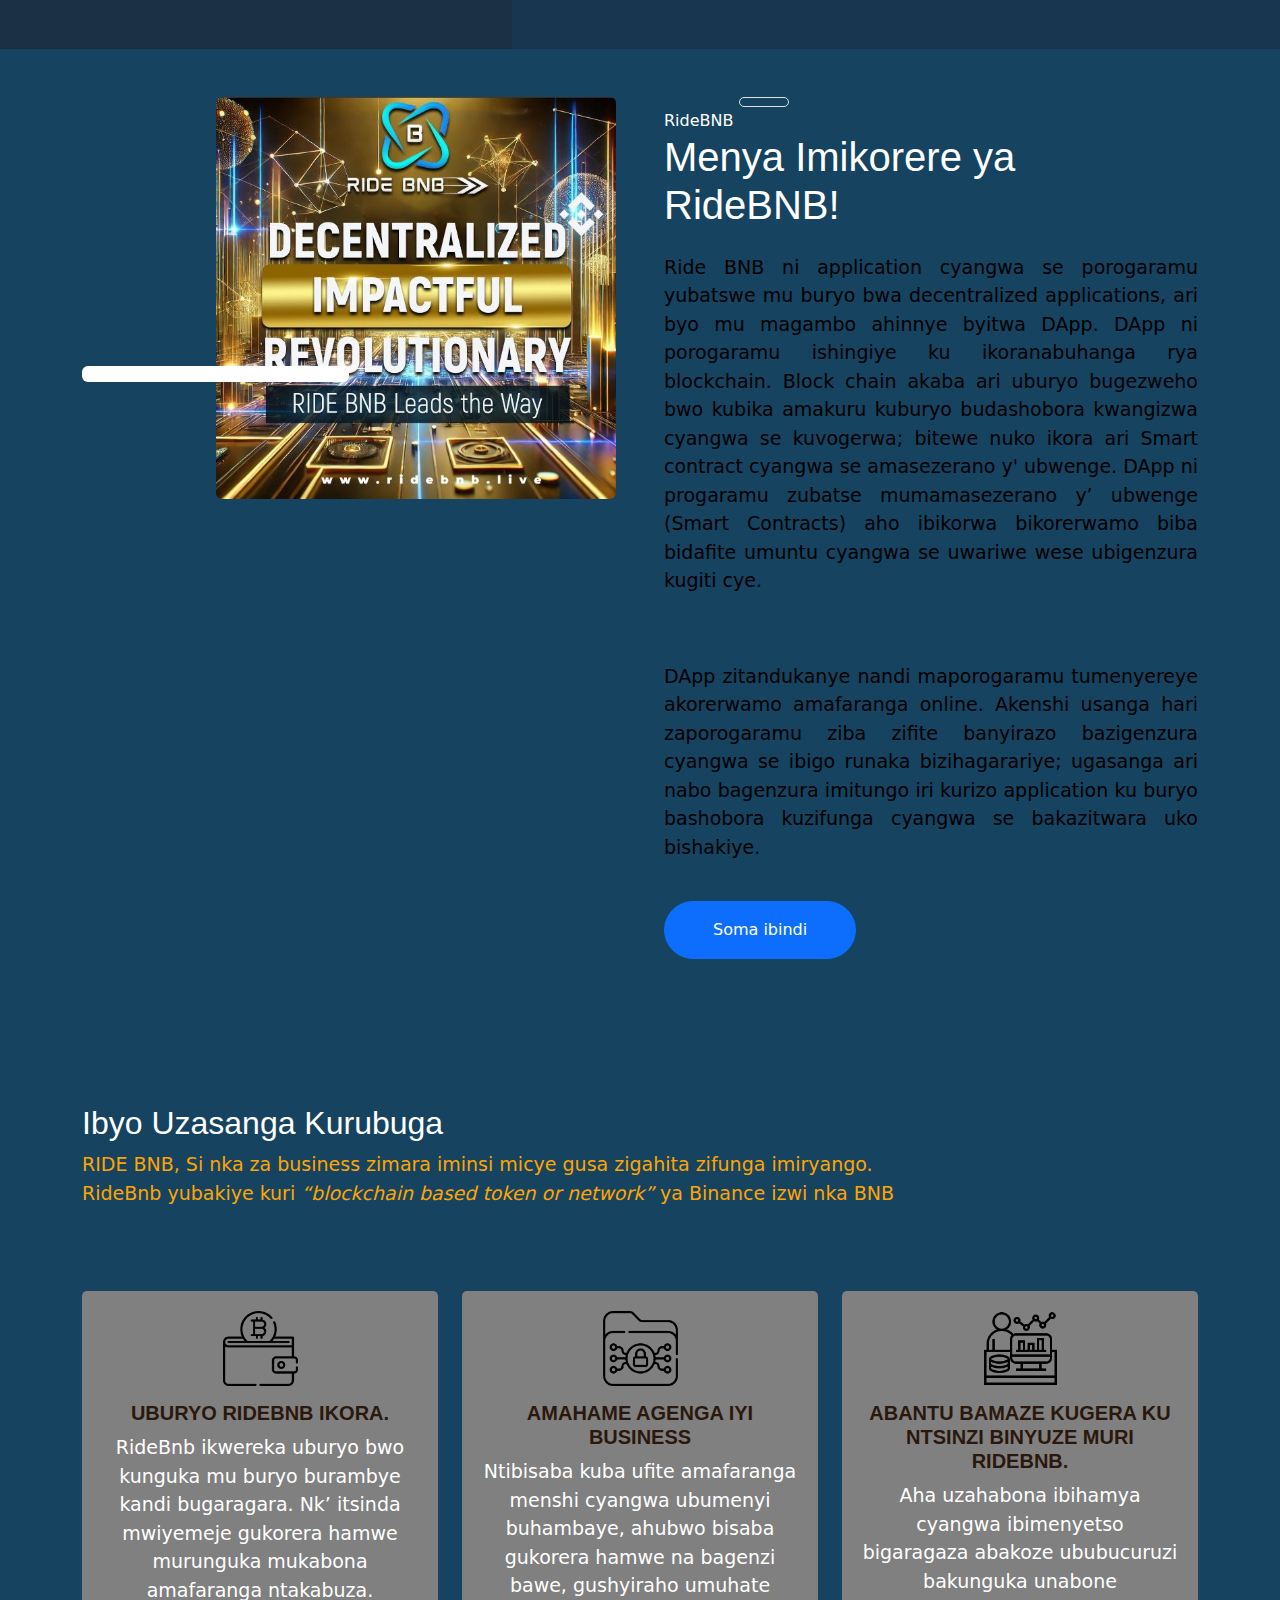
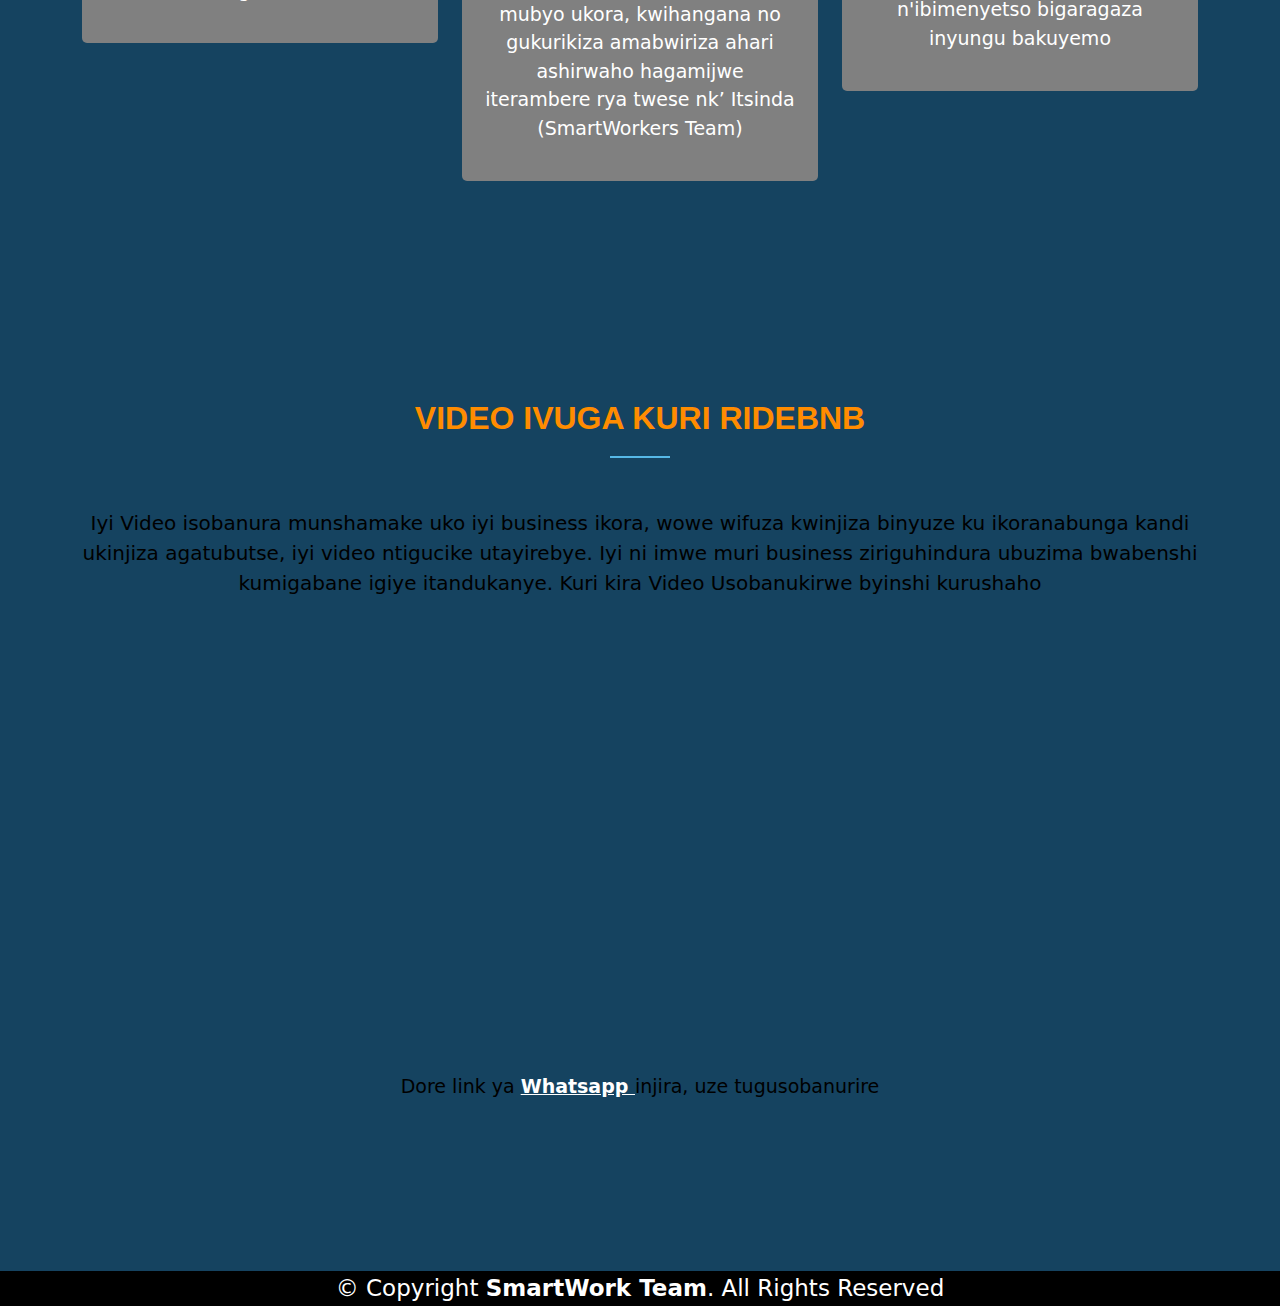
==== commit f4ce8b8c: "index.html" ====
--- a/index.html
+++ b/index.html
@@ -72,7 +72,7 @@
 <mainn>
   <a href="about.html"><button><spann>Ibindi bisobanuro kuri RideBNB</spann></button></a>
     <a href="ibisabwa.html"><button>Icyo bisaba Mugutangira</button></a>
-    <a href="error.html"><button>Tangira niba wabyishimiye</button></a>
+    <a href="error.html"><button>Wasobanukiwe? | Injira</button></a>
 </mainn>
             <p></p>
             <p></p>
@@ -206,7 +206,7 @@
 
     <iframe width="70%" height="350" src="https://www.youtube.com/embed/AanN0QHMJmI?si=eK7J3JL9geTTSZDo" title="YouTube video player" frameborder="0" allow="accelerometer; autoplay; clipboard-write; encrypted-media; gyroscope; picture-in-picture; web-share" referrerpolicy="strict-origin-when-cross-origin" allowfullscreen></iframe>
 
-    <p  style="color:black">Dore link ya  <a href="https://whatsapp.com/channel/0029VaxggpaEquiIdW9rCx3g"><b style="color:white"><u> Whatsapp Channel</u></b></a> join uze tugusobanurire</p> 
+    <p  style="color:black">Dore link ya  <a href="https://wa.me/250722999764"><b style="color:white"><u> Whatsapp </u></b></a> injira, uze tugusobanurire</p> 
   </div>
     <br><br><br>
    </center>
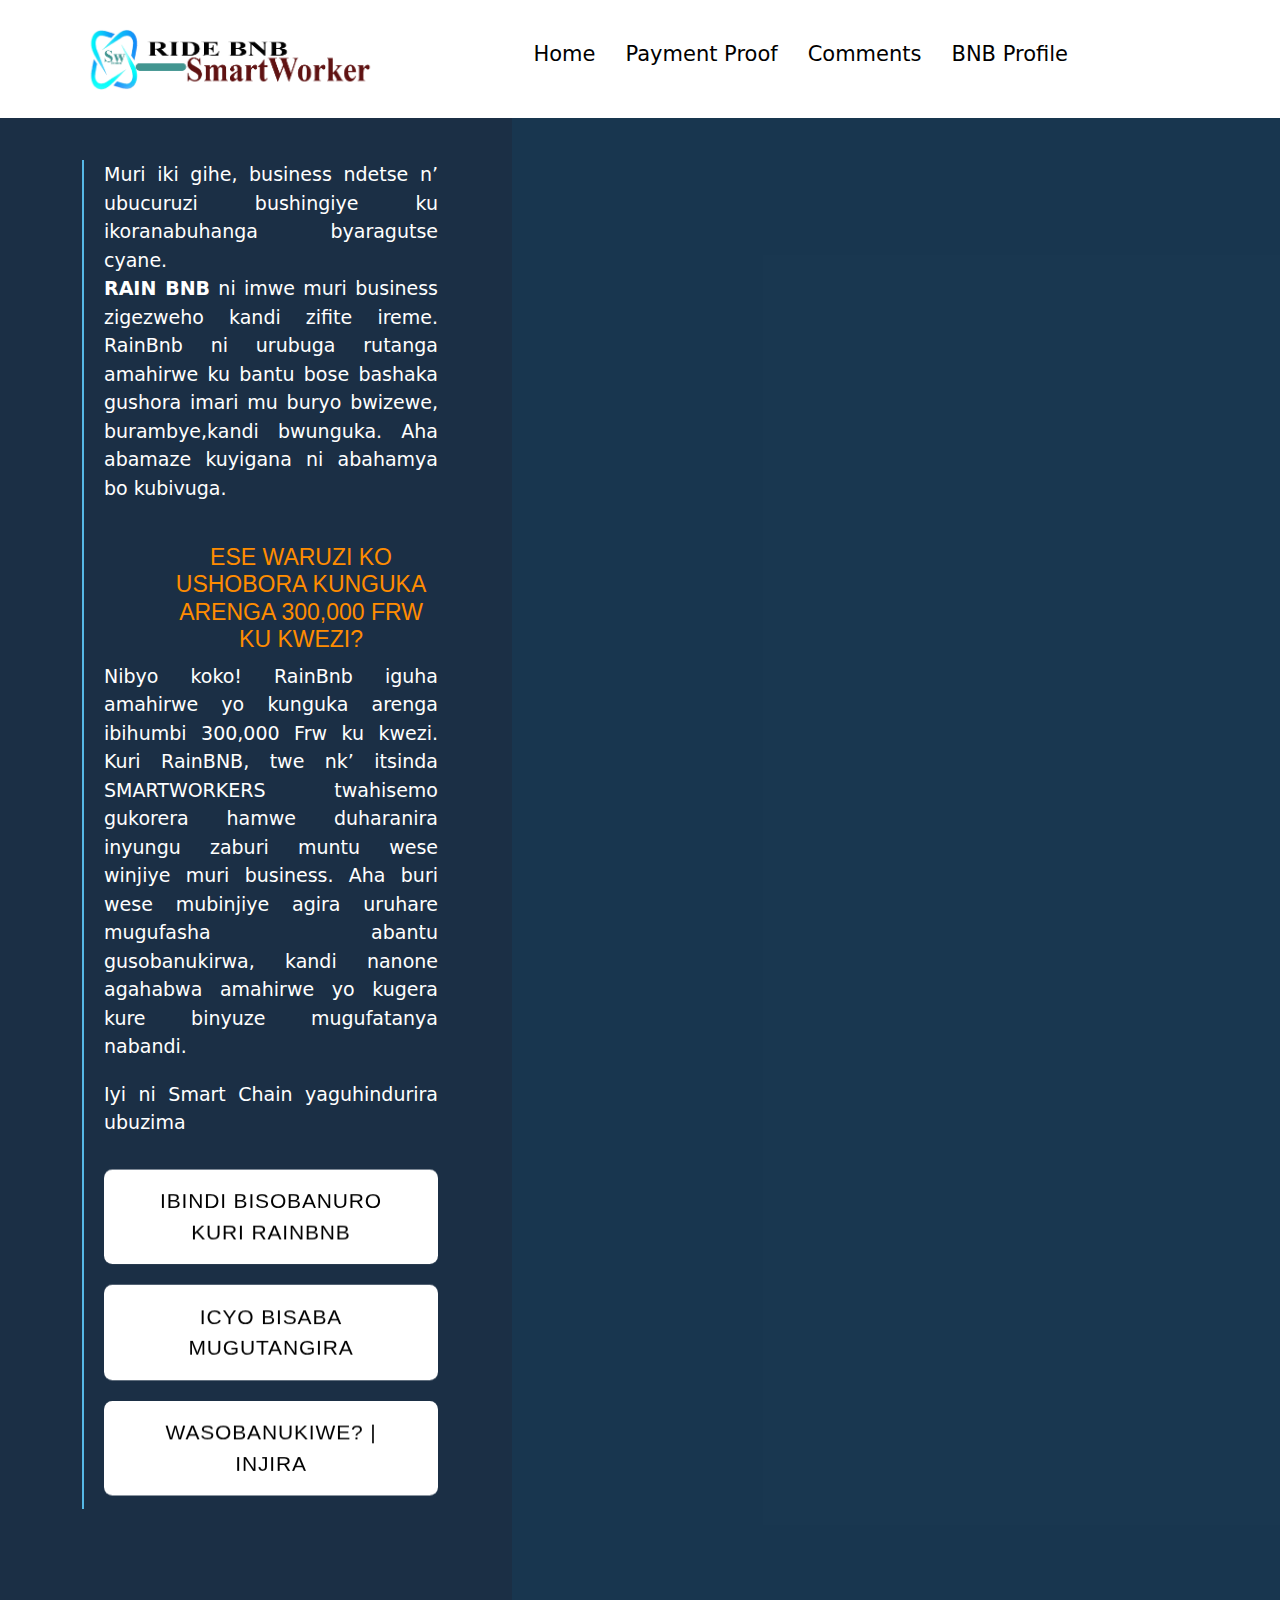
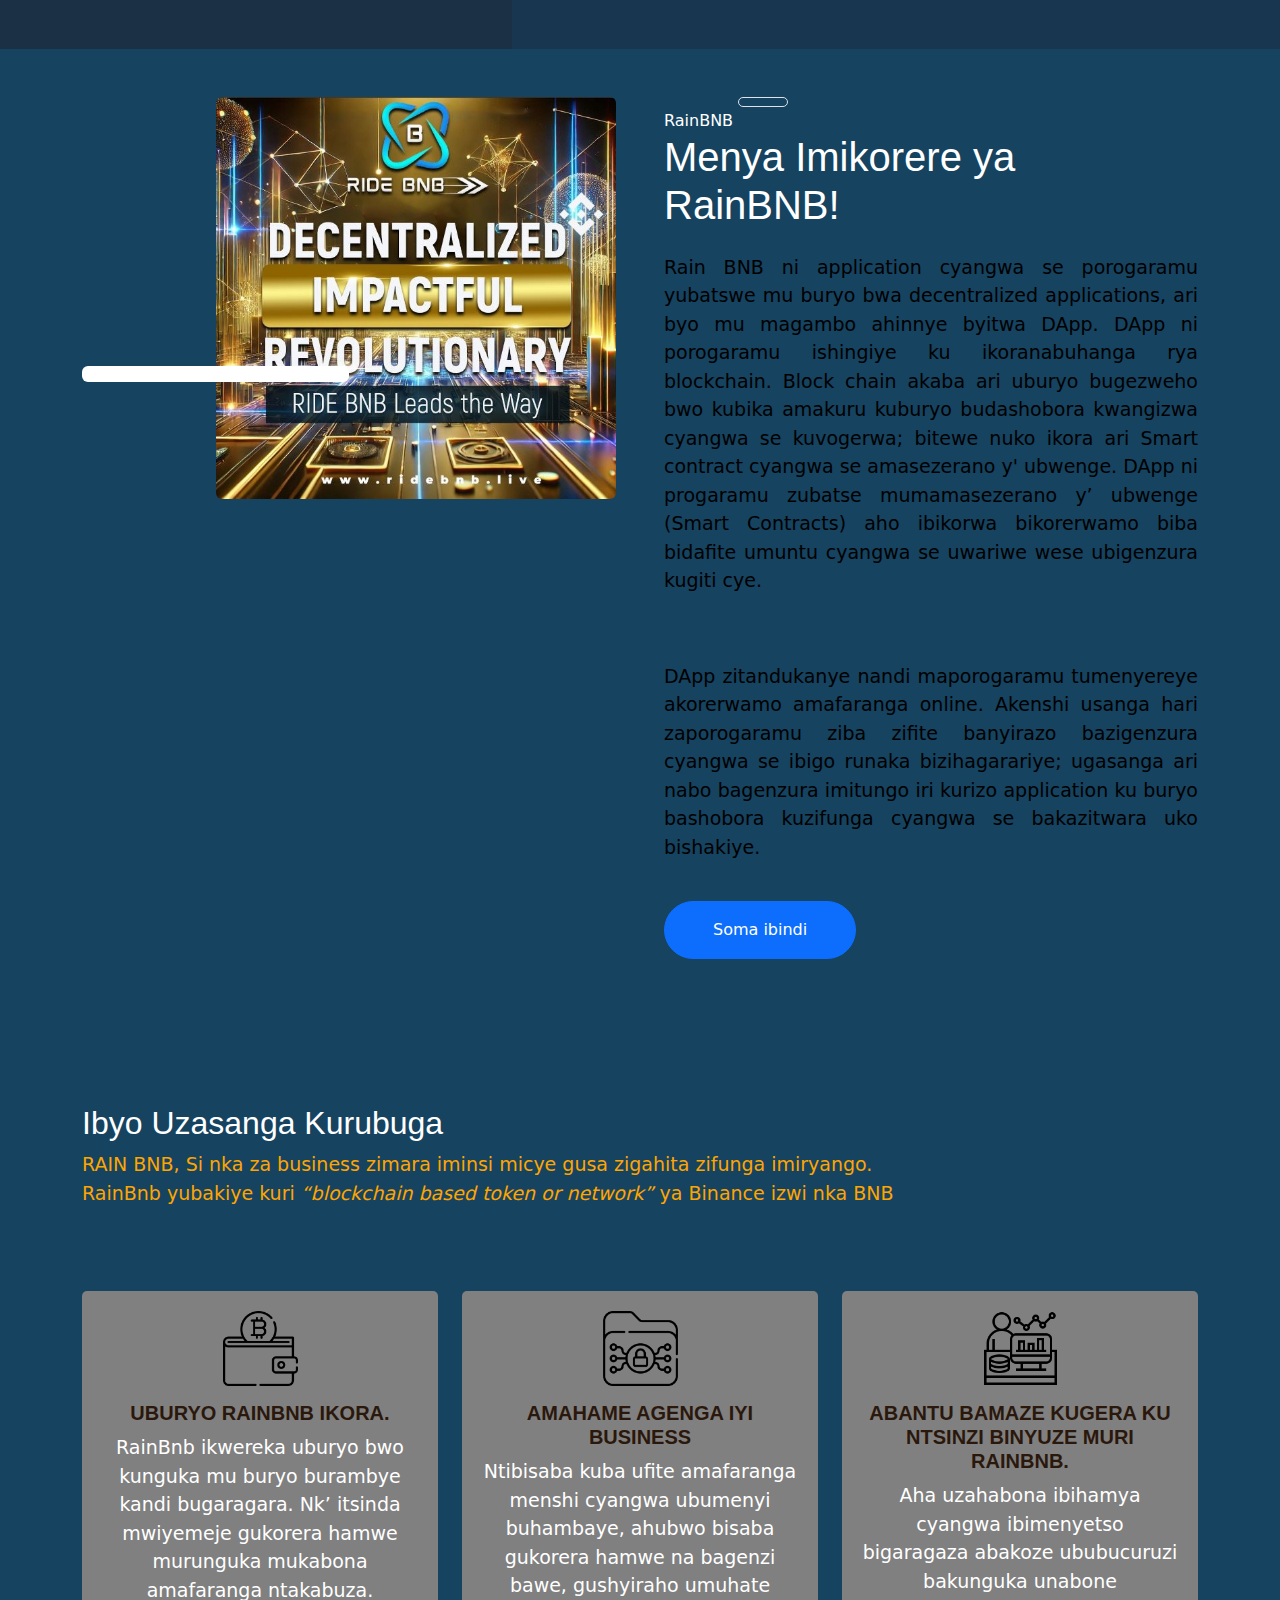
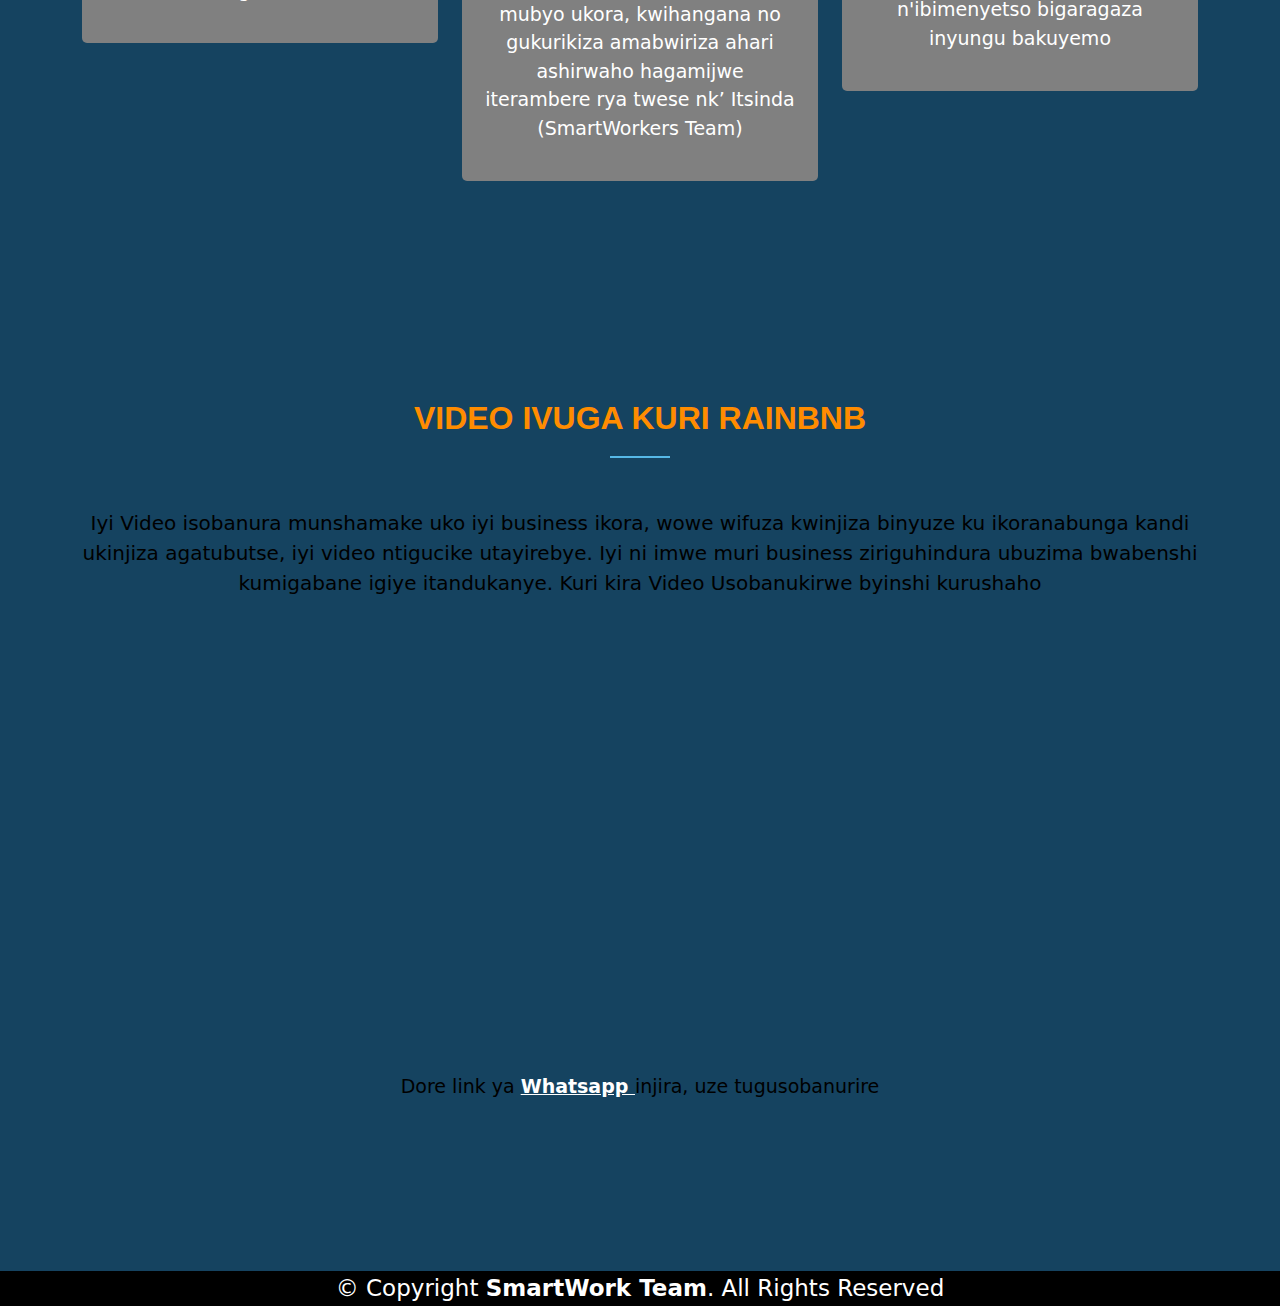
==== commit 4a5fc76f: "index.html" ====
--- a/index.html
+++ b/index.html
@@ -5,7 +5,7 @@
   <meta charset="utf-8">
   <meta content="width=device-width, initial-scale=1.0" name="viewport">
   
-  <title>RIDEBNB SmartWorkers</title>  
+  <title>RAINBNB SmartWorkers</title>  
   
   <link href="favicon.png" rel="icon">
 
@@ -64,13 +64,13 @@
          
           <blockquote data-aos="fade-up" data-aos-delay="100">
             <p>Muri iki gihe, business ndetse n’ ubucuruzi bushingiye ku ikoranabuhanga byaragutse cyane.<br>
-<b >RIDEBNB</b> ni imwe muri business zigezweho kandi zifite ireme</b>. RideBnb ni urubuga rutanga amahirwe ku bantu bose bashaka gushora imari mu buryo bwizewe, burambye,kandi bwunguka. Aha abamaze kuyigana ni abahamya bo kubivuga. </p> <br><h4 style="color:darkorange; text-align:center;">ESE WARUZI KO USHOBORA KUNGUKA ARENGA 300,000 FRW KU KWEZI?</h4>  
-            <p>Nibyo koko! RideBnb iguha amahirwe yo kunguka arenga ibihumbi  300,000 Frw ku kwezi.
- Kuri RideBNB, twe nk’ itsinda SMARTWORKERS twahisemo gukorera hamwe duharanira inyungu zaburi muntu wese winjiye muri business. Aha buri wese mubinjiye agira uruhare mugufasha abantu gusobanukirwa, kandi nanone agahabwa amahirwe yo kugera
+<b >RAIN BNB</b> ni imwe muri business zigezweho kandi zifite ireme</b>. RainBnb ni urubuga rutanga amahirwe ku bantu bose bashaka gushora imari mu buryo bwizewe, burambye,kandi bwunguka. Aha abamaze kuyigana ni abahamya bo kubivuga. </p> <br><h4 style="color:darkorange; text-align:center;">ESE WARUZI KO USHOBORA KUNGUKA ARENGA 300,000 FRW KU KWEZI?</h4>  
+            <p>Nibyo koko! RainBnb iguha amahirwe yo kunguka arenga ibihumbi  300,000 Frw ku kwezi.
+ Kuri RainBNB, twe nk’ itsinda SMARTWORKERS twahisemo gukorera hamwe duharanira inyungu zaburi muntu wese winjiye muri business. Aha buri wese mubinjiye agira uruhare mugufasha abantu gusobanukirwa, kandi nanone agahabwa amahirwe yo kugera
 kure binyuze mugufatanya nabandi. </p>
             <p>Iyi ni Smart Chain yaguhindurira ubuzima</p>
 <mainn>
-  <a href="about.html"><button><spann>Ibindi bisobanuro kuri RideBNB</spann></button></a>
+  <a href="about.html"><button><spann>Ibindi bisobanuro kuri RainBNB</spann></button></a>
     <a href="ibisabwa.html"><button>Icyo bisaba Mugutangira</button></a>
     <a href="error.html"><button>Wasobanukiwe? | Injira</button></a>
 </mainn>
@@ -99,10 +99,10 @@
                     </div>
                 </div>
                 <div class="col-lg-6 wow fadeIn" data-wow-delay="0.5s">
-                 RideBNB
+                 RainBNB
                     <p class="d-inline-block border rounded-pill py-1 px-4"> </p>
-                    <h1 class="mb-4" >Menya Imikorere ya RideBNB!</h1>
-                    <p style="color:black; text-align: justify;">Ride BNB ni application cyangwa se porogaramu yubatswe mu buryo bwa decentralized applications, ari byo mu magambo ahinnye byitwa DApp. DApp ni porogaramu ishingiye ku 
+                    <h1 class="mb-4" >Menya Imikorere ya RainBNB!</h1>
+                    <p style="color:black; text-align: justify;">Rain BNB ni application cyangwa se porogaramu yubatswe mu buryo bwa decentralized applications, ari byo mu magambo ahinnye byitwa DApp. DApp ni porogaramu ishingiye ku 
 ikoranabuhanga rya blockchain. Block chain akaba ari uburyo bugezweho bwo kubika amakuru kuburyo budashobora kwangizwa cyangwa se kuvogerwa; bitewe nuko ikora ari 
 Smart contract cyangwa se amasezerano y' ubwenge. DApp ni progaramu zubatse mumamasezerano y’ ubwenge (Smart Contracts) aho ibikorwa bikorerwamo biba bidafite umuntu cyangwa se uwariwe wese ubigenzura kugiti cye. </p><br><br>
                     <p style="color:black;  text-align: justify;" class="mb-4">DApp zitandukanye nandi maporogaramu tumenyereye akorerwamo amafaranga online. Akenshi usanga hari zaporogaramu ziba zifite banyirazo bazigenzura cyangwa se ibigo  runaka bizihagarariye; ugasanga ari nabo bagenzura imitungo iri kurizo application ku buryo bashobora kuzifunga cyangwa se bakazitwara uko bishakiye. </p>
@@ -126,8 +126,8 @@
             Ibyo <span style="color:White;" > Uzasanga Kurubuga</span>
           </h2>
           <p style="color:orange;>
-            <b style="color:red; font-size: 20px;"> RIDE BNB,</b> Si nka za business zimara iminsi micye gusa zigahita zifunga imiryango.<br>
-RideBnb yubakiye kuri <i>“blockchain based token or network”</i> ya Binance izwi nka BNB
+            <b style="color:red; font-size: 20px;"> RAIN BNB,</b> Si nka za business zimara iminsi micye gusa zigahita zifunga imiryango.<br>
+RainBnb yubakiye kuri <i>“blockchain based token or network”</i> ya Binance izwi nka BNB
           </p>
         </div>
         <div class="row">
@@ -138,10 +138,10 @@
               </div>
               <div class="detail-box">
                 <h5>
-                  Uburyo RideBnb ikora.
+                  Uburyo RainBnb ikora.
                 </h5>
                 <p>
-                  RideBnb ikwereka uburyo bwo kunguka mu buryo
+                  RainBnb ikwereka uburyo bwo kunguka mu buryo
 burambye kandi bugaragara. Nk’ itsinda mwiyemeje gukorera hamwe
 murunguka mukabona amafaranga ntakabuza. 
                 </p>
@@ -175,7 +175,7 @@
               </div>
               <div class="detail-box" style="font-size: 16px;">
                 <h5>
-                  Abantu bamaze kugera ku ntsinzi binyuze muri RideBnb.
+                  Abantu bamaze kugera ku ntsinzi binyuze muri RainBnb.
 
                 </h5>
                 <p>
@@ -198,7 +198,7 @@
       <div class="container" data-aos="fade-up">
 
         <div class="section-header">
-          <h2 style="color: darkorange;">VIDEO IVUGA KURI RIDEBNB</h2>
+          <h2 style="color: darkorange;">VIDEO IVUGA KURI RAINBNB</h2>
 
         </div>
 <center>
